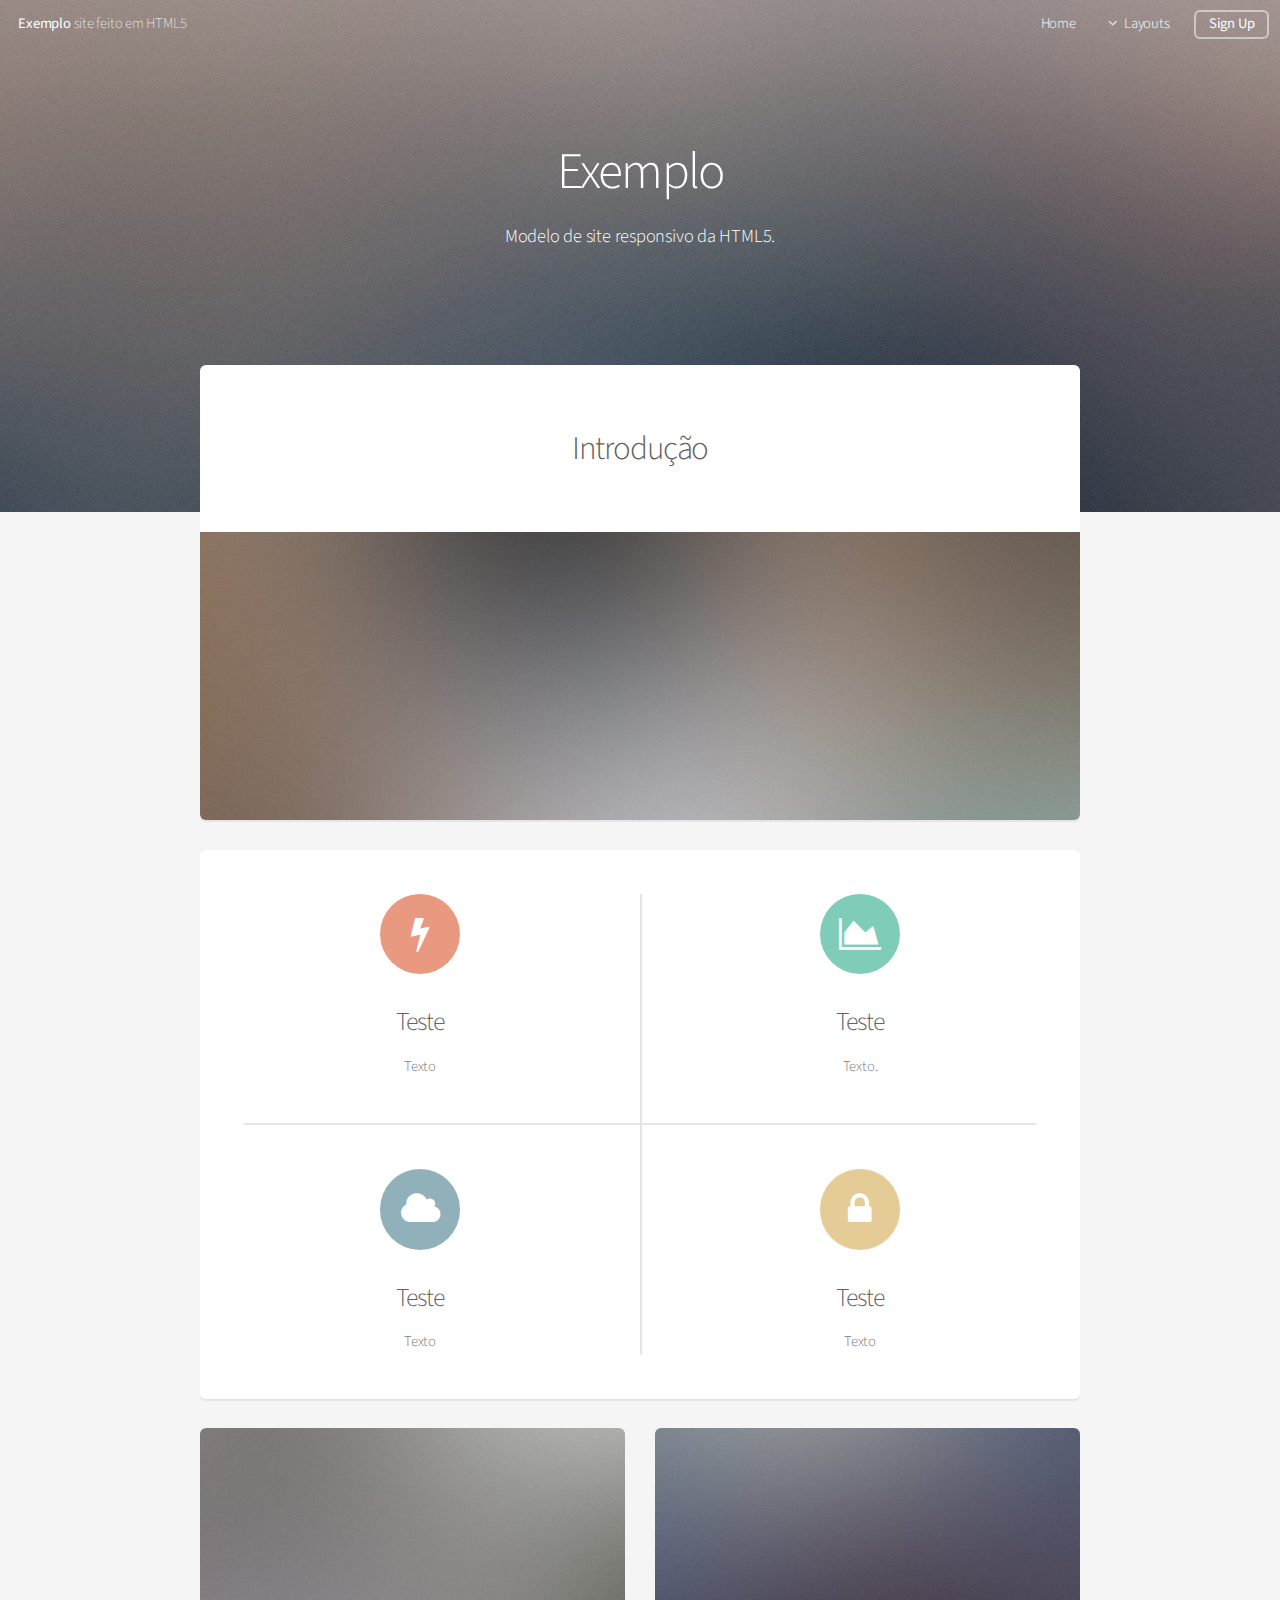
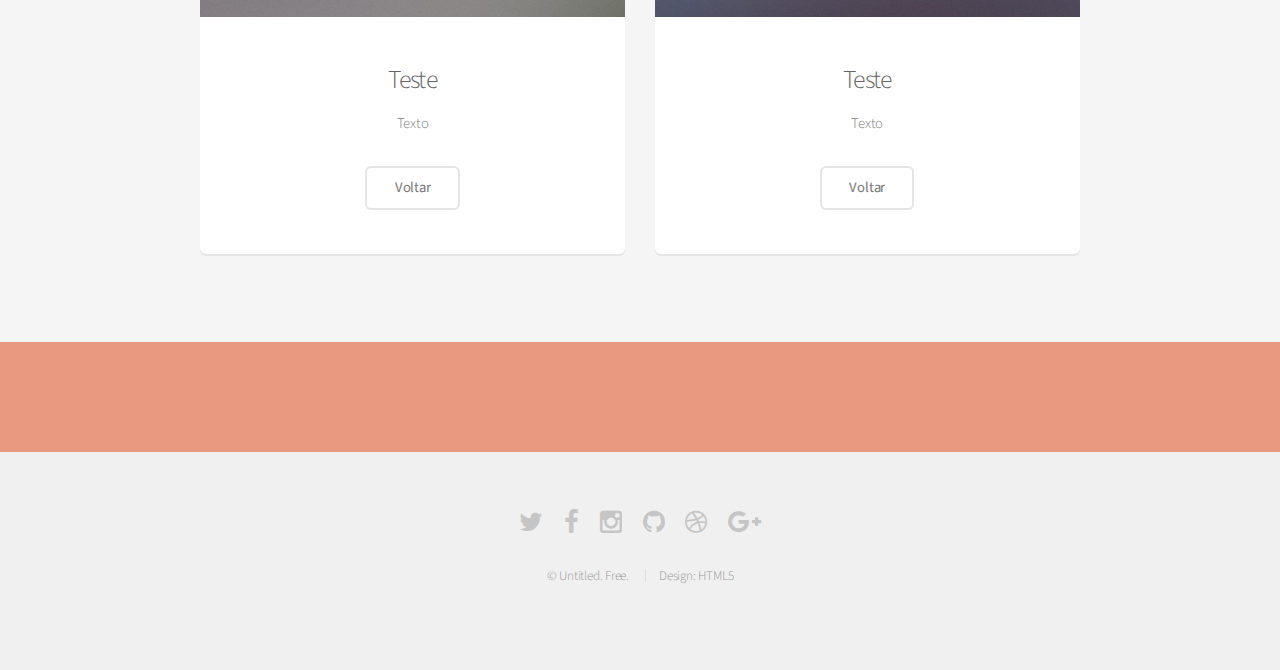
==== index.html @ eb7979d3 "Add files via upload" ====
<!DOCTYPE HTML>

<html>

<head>
    <title>Exemplo</title>
    <meta charset="utf-8" />
    <meta name="viewport" content="width=device-width, initial-scale=1" />
    <!--[if lte IE 8]><script src="assets/js/ie/html5shiv.js"></script><![endif]-->
    <link rel="stylesheet" href="assets/css/main.css" />
    <!--[if lte IE 8]><link rel="stylesheet" href="assets/css/ie8.css" /><![endif]-->
</head>

<body class="landing">
    <div id="page-wrapper">

        <!-- Header -->
        <header id="header" class="alt">
            <h1><a href="index.html">Exemplo</a> site feito em HTML5 </h1>
            <nav id="nav">
                <ul>
                    <li><a href="index.html">Home</a></li>
                    <li>
                        <a href="#" class="icon fa-angle-down">Layouts</a>
                        <ul>
                            <li><a href="nutricionista.html">Nutricionista</a></li>
                            <li><a href="generico.html">Generico</a></li>
                            <li><a href="contato.html">Contato</a></li>
                            <li><a href="elementos.html">Elementos</a></li>
                            <li>
                                <a href="#">Submenu</a>
                                <ul>
                                    <li><a href="#">Opção Um</a></li>
                                    <li><a href="#">Opção Dois</a></li>

                                </ul>
                            </li>
                        </ul>
                    </li>
                    <li><a href="#" class="button">Sign Up</a></li>
                </ul>
            </nav>
        </header>

        <!-- Banner -->
        <section id="banner">
            <h2>Exemplo</h2>
            <p> Modelo de site responsivo da HTML5.</p>
            </ul>
        </section>

        <!-- Main -->
        <section id="main" class="container">

            <section class="box special">
                <header class="major">
                    <h2>Introdução</h2>
                </header>
                <span class="image featured"><img src="images/pic01.jpg" alt="" /></span>
            </section>

            <section class="box special features">
                <div class="features-row">
                    <section>
                        <span class="icon major fa-bolt accent2"></span>
                        <h3>Teste</h3>
                        <p>Texto</p>
                    </section>
                    <section>
                        <span class="icon major fa-area-chart accent3"></span>
                        <h3>Teste</h3>
                        <p>Texto.</p>
                    </section>
                </div>
                <div class="features-row">
                    <section>
                        <span class="icon major fa-cloud accent4"></span>
                        <h3>Teste</h3>
                        <p>Texto</p>
                    </section>
                    <section>
                        <span class="icon major fa-lock accent5"></span>
                        <h3>Teste</h3>
                        <p>Texto</p>
                    </section>
                </div>
            </section>

            <div class="row">
                <div class="6u 12u(narrower)">

                    <section class="box special">
                        <span class="image featured"><img src="images/pic02.jpg" alt="" /></span>
                        <h3>Teste</h3>
                        <p>Texto</p>
                        <ul class="actions">
                            <li><a href="#" class="button alt">Voltar</a></li>
                        </ul>
                    </section>

                </div>
                <div class="6u 12u(narrower)">

                    <section class="box special">
                        <span class="image featured"><img src="images/pic03.jpg" alt="" /></span>
                        <h3>Teste</h3>
                        <p>Texto</p>
                        <ul class="actions">
                            <li><a href="#" class="button alt">Voltar</a></li>
                        </ul>
                    </section>

                </div>
            </div>

        </section>

        <!-- CTA -->
        <section id="cta">



            <form>
                <div class="row uniform 50%">
                    <div class="8u 12u(mobilep)">

                    </div>
                    <div class="4u 12u(mobilep)">

                    </div>
                </div>
            </form>

        </section>

        <!-- Footer -->
        <footer id="footer">
            <ul class="icons">
                <li><a href="#" class="icon fa-twitter"><span class="label">Twitter</span></a></li>
                <li><a href="#" class="icon fa-facebook"><span class="label">Facebook</span></a></li>
                <li><a href="#" class="icon fa-instagram"><span class="label">Instagram</span></a></li>
                <li><a href="#" class="icon fa-github"><span class="label">Github</span></a></li>
                <li><a href="#" class="icon fa-dribbble"><span class="label">Dribbble</span></a></li>
                <li><a href="#" class="icon fa-google-plus"><span class="label">Google+</span></a></li>
            </ul>
            <ul class="copyright">
                <li>&copy; Untitled. Free.</li>
                <li>Design: HTML5 </a>
                </li>
            </ul>
        </footer>

    </div>

    <!-- Scripts -->
    <script src="assets/js/jquery.min.js"></script>
    <script src="assets/js/jquery.dropotron.min.js"></script>
    <script src="assets/js/jquery.scrollgress.min.js"></script>
    <script src="assets/js/skel.min.js"></script>
    <script src="assets/js/util.js"></script>
    <!--[if lte IE 8]><script src="assets/js/ie/respond.min.js"></script><![endif]-->
    <script src="assets/js/main.js"></script>

</body>

</html>
---- assets/css/main.css ----
@import url("font-awesome.min.css");
@import url("http://fonts.googleapis.com/css?family=Source+Sans+Pro:300,400,300italic,400italic");



/* Reset */

	html, body, div, span, applet, object, iframe, h1, h2, h3, h4, h5, h6, p, blockquote, pre, a, abbr, acronym, address, big, cite, code, del, dfn, em, img, ins, kbd, q, s, samp, small, strike, strong, sub, sup, tt, var, b, u, i, center, dl, dt, dd, ol, ul, li, fieldset, form, label, legend, table, caption, tbody, tfoot, thead, tr, th, td, article, aside, canvas, details, embed, figure, figcaption, footer, header, hgroup, menu, nav, output, ruby, section, summary, time, mark, audio, video {
		margin: 0;
		padding: 0;
		border: 0;
		font-size: 100%;
		font: inherit;
		vertical-align: baseline;
	}

	article, aside, details, figcaption, figure, footer, header, hgroup, menu, nav, section {
		display: block;
	}

	body {
		line-height: 1;
	}

	ol, ul {
		list-style: none;
	}

	blockquote, q {
		quotes: none;
	}

	blockquote:before, blockquote:after, q:before, q:after {
		content: '';
		content: none;
	}

	table {
		border-collapse: collapse;
		border-spacing: 0;
	}

	body {
		-webkit-text-size-adjust: none;
	}

/* Box Model */

	*, *:before, *:after {
		-moz-box-sizing: border-box;
		-webkit-box-sizing: border-box;
		box-sizing: border-box;
	}

/* Containers */

	.container {
		margin-left: auto;
		margin-right: auto;
	}

	.container.\31 25\25 {
		width: 100%;
		max-width: 75em;
		min-width: 60em;
	}

	.container.\37 5\25 {
		width: 45em;
	}

	.container.\35 0\25 {
		width: 30em;
	}

	.container.\32 5\25 {
		width: 15em;
	}

	.container {
		width: 60em;
	}

	@media screen and (max-width: 1680px) {

		.container.\31 25\25 {
			width: 100%;
			max-width: 75em;
			min-width: 60em;
		}

		.container.\37 5\25 {
			width: 45em;
		}

		.container.\35 0\25 {
			width: 30em;
		}

		.container.\32 5\25 {
			width: 15em;
		}

		.container {
			width: 60em;
		}

	}

	@media screen and (max-width: 1280px) {

		.container.\31 25\25 {
			width: 100%;
			max-width: 75em;
			min-width: 60em;
		}

		.container.\37 5\25 {
			width: 45em;
		}

		.container.\35 0\25 {
			width: 30em;
		}

		.container.\32 5\25 {
			width: 15em;
		}

		.container {
			width: 60em;
		}

	}

	@media screen and (max-width: 980px) {

		.container.\31 25\25 {
			width: 100%;
			max-width: 112.5%;
			min-width: 90%;
		}

		.container.\37 5\25 {
			width: 67.5%;
		}

		.container.\35 0\25 {
			width: 45%;
		}

		.container.\32 5\25 {
			width: 22.5%;
		}

		.container {
			width: 90%;
		}

	}

	@media screen and (max-width: 840px) {

		.container.\31 25\25 {
			width: 100%;
			max-width: 112.5%;
			min-width: 90%;
		}

		.container.\37 5\25 {
			width: 67.5%;
		}

		.container.\35 0\25 {
			width: 45%;
		}

		.container.\32 5\25 {
			width: 22.5%;
		}

		.container {
			width: 90% !important;
		}

	}

	@media screen and (max-width: 736px) {

		.container.\31 25\25 {
			width: 100%;
			max-width: 125%;
			min-width: 100%;
		}

		.container.\37 5\25 {
			width: 75%;
		}

		.container.\35 0\25 {
			width: 50%;
		}

		.container.\32 5\25 {
			width: 25%;
		}

		.container {
			width: 100% !important;
		}

	}

	@media screen and (max-width: 480px) {

		.container.\31 25\25 {
			width: 100%;
			max-width: 125%;
			min-width: 100%;
		}

		.container.\37 5\25 {
			width: 75%;
		}

		.container.\35 0\25 {
			width: 50%;
		}

		.container.\32 5\25 {
			width: 25%;
		}

		.container {
			width: 100% !important;
		}

	}

/* Grid */

	.row {
		border-bottom: solid 1px transparent;
		-moz-box-sizing: border-box;
		-webkit-box-sizing: border-box;
		box-sizing: border-box;
	}

	.row > * {
		float: left;
		-moz-box-sizing: border-box;
		-webkit-box-sizing: border-box;
		box-sizing: border-box;
	}

	.row:after, .row:before {
		content: '';
		display: block;
		clear: both;
		height: 0;
	}

	.row.uniform > * > :first-child {
		margin-top: 0;
	}

	.row.uniform > * > :last-child {
		margin-bottom: 0;
	}

	.row.\30 \25 > * {
		padding: 0 0 0 0em;
	}

	.row.\30 \25 {
		margin: 0 0 -1px 0em;
	}

	.row.uniform.\30 \25 > * {
		padding: 0em 0 0 0em;
	}

	.row.uniform.\30 \25 {
		margin: 0em 0 -1px 0em;
	}

	.row > * {
		padding: 0 0 0 2em;
	}

	.row {
		margin: 0 0 -1px -2em;
	}

	.row.uniform > * {
		padding: 2em 0 0 2em;
	}

	.row.uniform {
		margin: -2em 0 -1px -2em;
	}

	.row.\32 00\25 > * {
		padding: 0 0 0 4em;
	}

	.row.\32 00\25 {
		margin: 0 0 -1px -4em;
	}

	.row.uniform.\32 00\25 > * {
		padding: 4em 0 0 4em;
	}

	.row.uniform.\32 00\25 {
		margin: -4em 0 -1px -4em;
	}

	.row.\31 50\25 > * {
		padding: 0 0 0 3em;
	}

	.row.\31 50\25 {
		margin: 0 0 -1px -3em;
	}

	.row.uniform.\31 50\25 > * {
		padding: 3em 0 0 3em;
	}

	.row.uniform.\31 50\25 {
		margin: -3em 0 -1px -3em;
	}

	.row.\35 0\25 > * {
		padding: 0 0 0 1em;
	}

	.row.\35 0\25 {
		margin: 0 0 -1px -1em;
	}

	.row.uniform.\35 0\25 > * {
		padding: 1em 0 0 1em;
	}

	.row.uniform.\35 0\25 {
		margin: -1em 0 -1px -1em;
	}

	.row.\32 5\25 > * {
		padding: 0 0 0 0.5em;
	}

	.row.\32 5\25 {
		margin: 0 0 -1px -0.5em;
	}

	.row.uniform.\32 5\25 > * {
		padding: 0.5em 0 0 0.5em;
	}

	.row.uniform.\32 5\25 {
		margin: -0.5em 0 -1px -0.5em;
	}

	.\31 2u, .\31 2u\24 {
		width: 100%;
		clear: none;
		margin-left: 0;
	}

	.\31 1u, .\31 1u\24 {
		width: 91.6666666667%;
		clear: none;
		margin-left: 0;
	}

	.\31 0u, .\31 0u\24 {
		width: 83.3333333333%;
		clear: none;
		margin-left: 0;
	}

	.\39 u, .\39 u\24 {
		width: 75%;
		clear: none;
		margin-left: 0;
	}

	.\38 u, .\38 u\24 {
		width: 66.6666666667%;
		clear: none;
		margin-left: 0;
	}

	.\37 u, .\37 u\24 {
		width: 58.3333333333%;
		clear: none;
		margin-left: 0;
	}

	.\36 u, .\36 u\24 {
		width: 50%;
		clear: none;
		margin-left: 0;
	}

	.\35 u, .\35 u\24 {
		width: 41.6666666667%;
		clear: none;
		margin-left: 0;
	}

	.\34 u, .\34 u\24 {
		width: 33.3333333333%;
		clear: none;
		margin-left: 0;
	}

	.\33 u, .\33 u\24 {
		width: 25%;
		clear: none;
		margin-left: 0;
	}

	.\32 u, .\32 u\24 {
		width: 16.6666666667%;
		clear: none;
		margin-left: 0;
	}

	.\31 u, .\31 u\24 {
		width: 8.3333333333%;
		clear: none;
		margin-left: 0;
	}

	.\31 2u\24 + *,
	.\31 1u\24 + *,
	.\31 0u\24 + *,
	.\39 u\24 + *,
	.\38 u\24 + *,
	.\37 u\24 + *,
	.\36 u\24 + *,
	.\35 u\24 + *,
	.\34 u\24 + *,
	.\33 u\24 + *,
	.\32 u\24 + *,
	.\31 u\24 + * {
		clear: left;
	}

	.\-11u {
		margin-left: 91.66667%;
	}

	.\-10u {
		margin-left: 83.33333%;
	}

	.\-9u {
		margin-left: 75%;
	}

	.\-8u {
		margin-left: 66.66667%;
	}

	.\-7u {
		margin-left: 58.33333%;
	}

	.\-6u {
		margin-left: 50%;
	}

	.\-5u {
		margin-left: 41.66667%;
	}

	.\-4u {
		margin-left: 33.33333%;
	}

	.\-3u {
		margin-left: 25%;
	}

	.\-2u {
		margin-left: 16.66667%;
	}

	.\-1u {
		margin-left: 8.33333%;
	}

	@media screen and (max-width: 1680px) {

		.row > * {
			padding: 0 0 0 2em;
		}

		.row {
			margin: 0 0 -1px -2em;
		}

		.row.uniform > * {
			padding: 2em 0 0 2em;
		}

		.row.uniform {
			margin: -2em 0 -1px -2em;
		}

		.row.\32 00\25 > * {
			padding: 0 0 0 4em;
		}

		.row.\32 00\25 {
			margin: 0 0 -1px -4em;
		}

		.row.uniform.\32 00\25 > * {
			padding: 4em 0 0 4em;
		}

		.row.uniform.\32 00\25 {
			margin: -4em 0 -1px -4em;
		}

		.row.\31 50\25 > * {
			padding: 0 0 0 3em;
		}

		.row.\31 50\25 {
			margin: 0 0 -1px -3em;
		}

		.row.uniform.\31 50\25 > * {
			padding: 3em 0 0 3em;
		}

		.row.uniform.\31 50\25 {
			margin: -3em 0 -1px -3em;
		}

		.row.\35 0\25 > * {
			padding: 0 0 0 1em;
		}

		.row.\35 0\25 {
			margin: 0 0 -1px -1em;
		}

		.row.uniform.\35 0\25 > * {
			padding: 1em 0 0 1em;
		}

		.row.uniform.\35 0\25 {
			margin: -1em 0 -1px -1em;
		}

		.row.\32 5\25 > * {
			padding: 0 0 0 0.5em;
		}

		.row.\32 5\25 {
			margin: 0 0 -1px -0.5em;
		}

		.row.uniform.\32 5\25 > * {
			padding: 0.5em 0 0 0.5em;
		}

		.row.uniform.\32 5\25 {
			margin: -0.5em 0 -1px -0.5em;
		}

		.\31 2u\28wide\29, .\31 2u\24\28wide\29 {
			width: 100%;
			clear: none;
			margin-left: 0;
		}

		.\31 1u\28wide\29, .\31 1u\24\28wide\29 {
			width: 91.6666666667%;
			clear: none;
			margin-left: 0;
		}

		.\31 0u\28wide\29, .\31 0u\24\28wide\29 {
			width: 83.3333333333%;
			clear: none;
			margin-left: 0;
		}

		.\39 u\28wide\29, .\39 u\24\28wide\29 {
			width: 75%;
			clear: none;
			margin-left: 0;
		}

		.\38 u\28wide\29, .\38 u\24\28wide\29 {
			width: 66.6666666667%;
			clear: none;
			margin-left: 0;
		}

		.\37 u\28wide\29, .\37 u\24\28wide\29 {
			width: 58.3333333333%;
			clear: none;
			margin-left: 0;
		}

		.\36 u\28wide\29, .\36 u\24\28wide\29 {
			width: 50%;
			clear: none;
			margin-left: 0;
		}

		.\35 u\28wide\29, .\35 u\24\28wide\29 {
			width: 41.6666666667%;
			clear: none;
			margin-left: 0;
		}

		.\34 u\28wide\29, .\34 u\24\28wide\29 {
			width: 33.3333333333%;
			clear: none;
			margin-left: 0;
		}

		.\33 u\28wide\29, .\33 u\24\28wide\29 {
			width: 25%;
			clear: none;
			margin-left: 0;
		}

		.\32 u\28wide\29, .\32 u\24\28wide\29 {
			width: 16.6666666667%;
			clear: none;
			margin-left: 0;
		}

		.\31 u\28wide\29, .\31 u\24\28wide\29 {
			width: 8.3333333333%;
			clear: none;
			margin-left: 0;
		}

		.\31 2u\24\28wide\29 + *,
		.\31 1u\24\28wide\29 + *,
		.\31 0u\24\28wide\29 + *,
		.\39 u\24\28wide\29 + *,
		.\38 u\24\28wide\29 + *,
		.\37 u\24\28wide\29 + *,
		.\36 u\24\28wide\29 + *,
		.\35 u\24\28wide\29 + *,
		.\34 u\24\28wide\29 + *,
		.\33 u\24\28wide\29 + *,
		.\32 u\24\28wide\29 + *,
		.\31 u\24\28wide\29 + * {
			clear: left;
		}

		.\-11u\28wide\29 {
			margin-left: 91.66667%;
		}

		.\-10u\28wide\29 {
			margin-left: 83.33333%;
		}

		.\-9u\28wide\29 {
			margin-left: 75%;
		}

		.\-8u\28wide\29 {
			margin-left: 66.66667%;
		}

		.\-7u\28wide\29 {
			margin-left: 58.33333%;
		}

		.\-6u\28wide\29 {
			margin-left: 50%;
		}

		.\-5u\28wide\29 {
			margin-left: 41.66667%;
		}

		.\-4u\28wide\29 {
			margin-left: 33.33333%;
		}

		.\-3u\28wide\29 {
			margin-left: 25%;
		}

		.\-2u\28wide\29 {
			margin-left: 16.66667%;
		}

		.\-1u\28wide\29 {
			margin-left: 8.33333%;
		}

	}

	@media screen and (max-width: 1280px) {

		.row > * {
			padding: 0 0 0 2em;
		}

		.row {
			margin: 0 0 -1px -2em;
		}

		.row.uniform > * {
			padding: 2em 0 0 2em;
		}

		.row.uniform {
			margin: -2em 0 -1px -2em;
		}

		.row.\32 00\25 > * {
			padding: 0 0 0 4em;
		}

		.row.\32 00\25 {
			margin: 0 0 -1px -4em;
		}

		.row.uniform.\32 00\25 > * {
			padding: 4em 0 0 4em;
		}

		.row.uniform.\32 00\25 {
			margin: -4em 0 -1px -4em;
		}

		.row.\31 50\25 > * {
			padding: 0 0 0 3em;
		}

		.row.\31 50\25 {
			margin: 0 0 -1px -3em;
		}

		.row.uniform.\31 50\25 > * {
			padding: 3em 0 0 3em;
		}

		.row.uniform.\31 50\25 {
			margin: -3em 0 -1px -3em;
		}

		.row.\35 0\25 > * {
			padding: 0 0 0 1em;
		}

		.row.\35 0\25 {
			margin: 0 0 -1px -1em;
		}

		.row.uniform.\35 0\25 > * {
			padding: 1em 0 0 1em;
		}

		.row.uniform.\35 0\25 {
			margin: -1em 0 -1px -1em;
		}

		.row.\32 5\25 > * {
			padding: 0 0 0 0.5em;
		}

		.row.\32 5\25 {
			margin: 0 0 -1px -0.5em;
		}

		.row.uniform.\32 5\25 > * {
			padding: 0.5em 0 0 0.5em;
		}

		.row.uniform.\32 5\25 {
			margin: -0.5em 0 -1px -0.5em;
		}

		.\31 2u\28normal\29, .\31 2u\24\28normal\29 {
			width: 100%;
			clear: none;
			margin-left: 0;
		}

		.\31 1u\28normal\29, .\31 1u\24\28normal\29 {
			width: 91.6666666667%;
			clear: none;
			margin-left: 0;
		}

		.\31 0u\28normal\29, .\31 0u\24\28normal\29 {
			width: 83.3333333333%;
			clear: none;
			margin-left: 0;
		}

		.\39 u\28normal\29, .\39 u\24\28normal\29 {
			width: 75%;
			clear: none;
			margin-left: 0;
		}

		.\38 u\28normal\29, .\38 u\24\28normal\29 {
			width: 66.6666666667%;
			clear: none;
			margin-left: 0;
		}

		.\37 u\28normal\29, .\37 u\24\28normal\29 {
			width: 58.3333333333%;
			clear: none;
			margin-left: 0;
		}

		.\36 u\28normal\29, .\36 u\24\28normal\29 {
			width: 50%;
			clear: none;
			margin-left: 0;
		}

		.\35 u\28normal\29, .\35 u\24\28normal\29 {
			width: 41.6666666667%;
			clear: none;
			margin-left: 0;
		}

		.\34 u\28normal\29, .\34 u\24\28normal\29 {
			width: 33.3333333333%;
			clear: none;
			margin-left: 0;
		}

		.\33 u\28normal\29, .\33 u\24\28normal\29 {
			width: 25%;
			clear: none;
			margin-left: 0;
		}

		.\32 u\28normal\29, .\32 u\24\28normal\29 {
			width: 16.6666666667%;
			clear: none;
			margin-left: 0;
		}

		.\31 u\28normal\29, .\31 u\24\28normal\29 {
			width: 8.3333333333%;
			clear: none;
			margin-left: 0;
		}

		.\31 2u\24\28normal\29 + *,
		.\31 1u\24\28normal\29 + *,
		.\31 0u\24\28normal\29 + *,
		.\39 u\24\28normal\29 + *,
		.\38 u\24\28normal\29 + *,
		.\37 u\24\28normal\29 + *,
		.\36 u\24\28normal\29 + *,
		.\35 u\24\28normal\29 + *,
		.\34 u\24\28normal\29 + *,
		.\33 u\24\28normal\29 + *,
		.\32 u\24\28normal\29 + *,
		.\31 u\24\28normal\29 + * {
			clear: left;
		}

		.\-11u\28normal\29 {
			margin-left: 91.66667%;
		}

		.\-10u\28normal\29 {
			margin-left: 83.33333%;
		}

		.\-9u\28normal\29 {
			margin-left: 75%;
		}

		.\-8u\28normal\29 {
			margin-left: 66.66667%;
		}

		.\-7u\28normal\29 {
			margin-left: 58.33333%;
		}

		.\-6u\28normal\29 {
			margin-left: 50%;
		}

		.\-5u\28normal\29 {
			margin-left: 41.66667%;
		}

		.\-4u\28normal\29 {
			margin-left: 33.33333%;
		}

		.\-3u\28normal\29 {
			margin-left: 25%;
		}

		.\-2u\28normal\29 {
			margin-left: 16.66667%;
		}

		.\-1u\28normal\29 {
			margin-left: 8.33333%;
		}

	}

	@media screen and (max-width: 980px) {

		.row > * {
			padding: 0 0 0 2em;
		}

		.row {
			margin: 0 0 -1px -2em;
		}

		.row.uniform > * {
			padding: 2em 0 0 2em;
		}

		.row.uniform {
			margin: -2em 0 -1px -2em;
		}

		.row.\32 00\25 > * {
			padding: 0 0 0 4em;
		}

		.row.\32 00\25 {
			margin: 0 0 -1px -4em;
		}

		.row.uniform.\32 00\25 > * {
			padding: 4em 0 0 4em;
		}

		.row.uniform.\32 00\25 {
			margin: -4em 0 -1px -4em;
		}

		.row.\31 50\25 > * {
			padding: 0 0 0 3em;
		}

		.row.\31 50\25 {
			margin: 0 0 -1px -3em;
		}

		.row.uniform.\31 50\25 > * {
			padding: 3em 0 0 3em;
		}

		.row.uniform.\31 50\25 {
			margin: -3em 0 -1px -3em;
		}

		.row.\35 0\25 > * {
			padding: 0 0 0 1em;
		}

		.row.\35 0\25 {
			margin: 0 0 -1px -1em;
		}

		.row.uniform.\35 0\25 > * {
			padding: 1em 0 0 1em;
		}

		.row.uniform.\35 0\25 {
			margin: -1em 0 -1px -1em;
		}

		.row.\32 5\25 > * {
			padding: 0 0 0 0.5em;
		}

		.row.\32 5\25 {
			margin: 0 0 -1px -0.5em;
		}

		.row.uniform.\32 5\25 > * {
			padding: 0.5em 0 0 0.5em;
		}

		.row.uniform.\32 5\25 {
			margin: -0.5em 0 -1px -0.5em;
		}

		.\31 2u\28narrow\29, .\31 2u\24\28narrow\29 {
			width: 100%;
			clear: none;
			margin-left: 0;
		}

		.\31 1u\28narrow\29, .\31 1u\24\28narrow\29 {
			width: 91.6666666667%;
			clear: none;
			margin-left: 0;
		}

		.\31 0u\28narrow\29, .\31 0u\24\28narrow\29 {
			width: 83.3333333333%;
			clear: none;
			margin-left: 0;
		}

		.\39 u\28narrow\29, .\39 u\24\28narrow\29 {
			width: 75%;
			clear: none;
			margin-left: 0;
		}

		.\38 u\28narrow\29, .\38 u\24\28narrow\29 {
			width: 66.6666666667%;
			clear: none;
			margin-left: 0;
		}

		.\37 u\28narrow\29, .\37 u\24\28narrow\29 {
			width: 58.3333333333%;
			clear: none;
			margin-left: 0;
		}

		.\36 u\28narrow\29, .\36 u\24\28narrow\29 {
			width: 50%;
			clear: none;
			margin-left: 0;
		}

		.\35 u\28narrow\29, .\35 u\24\28narrow\29 {
			width: 41.6666666667%;
			clear: none;
			margin-left: 0;
		}

		.\34 u\28narrow\29, .\34 u\24\28narrow\29 {
			width: 33.3333333333%;
			clear: none;
			margin-left: 0;
		}

		.\33 u\28narrow\29, .\33 u\24\28narrow\29 {
			width: 25%;
			clear: none;
			margin-left: 0;
		}

		.\32 u\28narrow\29, .\32 u\24\28narrow\29 {
			width: 16.6666666667%;
			clear: none;
			margin-left: 0;
		}

		.\31 u\28narrow\29, .\31 u\24\28narrow\29 {
			width: 8.3333333333%;
			clear: none;
			margin-left: 0;
		}

		.\31 2u\24\28narrow\29 + *,
		.\31 1u\24\28narrow\29 + *,
		.\31 0u\24\28narrow\29 + *,
		.\39 u\24\28narrow\29 + *,
		.\38 u\24\28narrow\29 + *,
		.\37 u\24\28narrow\29 + *,
		.\36 u\24\28narrow\29 + *,
		.\35 u\24\28narrow\29 + *,
		.\34 u\24\28narrow\29 + *,
		.\33 u\24\28narrow\29 + *,
		.\32 u\24\28narrow\29 + *,
		.\31 u\24\28narrow\29 + * {
			clear: left;
		}

		.\-11u\28narrow\29 {
			margin-left: 91.66667%;
		}

		.\-10u\28narrow\29 {
			margin-left: 83.33333%;
		}

		.\-9u\28narrow\29 {
			margin-left: 75%;
		}

		.\-8u\28narrow\29 {
			margin-left: 66.66667%;
		}

		.\-7u\28narrow\29 {
			margin-left: 58.33333%;
		}

		.\-6u\28narrow\29 {
			margin-left: 50%;
		}

		.\-5u\28narrow\29 {
			margin-left: 41.66667%;
		}

		.\-4u\28narrow\29 {
			margin-left: 33.33333%;
		}

		.\-3u\28narrow\29 {
			margin-left: 25%;
		}

		.\-2u\28narrow\29 {
			margin-left: 16.66667%;
		}

		.\-1u\28narrow\29 {
			margin-left: 8.33333%;
		}

	}

	@media screen and (max-width: 840px) {

		.row > * {
			padding: 0 0 0 2em;
		}

		.row {
			margin: 0 0 -1px -2em;
		}

		.row.uniform > * {
			padding: 2em 0 0 2em;
		}

		.row.uniform {
			margin: -2em 0 -1px -2em;
		}

		.row.\32 00\25 > * {
			padding: 0 0 0 4em;
		}

		.row.\32 00\25 {
			margin: 0 0 -1px -4em;
		}

		.row.uniform.\32 00\25 > * {
			padding: 4em 0 0 4em;
		}

		.row.uniform.\32 00\25 {
			margin: -4em 0 -1px -4em;
		}

		.row.\31 50\25 > * {
			padding: 0 0 0 3em;
		}

		.row.\31 50\25 {
			margin: 0 0 -1px -3em;
		}

		.row.uniform.\31 50\25 > * {
			padding: 3em 0 0 3em;
		}

		.row.uniform.\31 50\25 {
			margin: -3em 0 -1px -3em;
		}

		.row.\35 0\25 > * {
			padding: 0 0 0 1em;
		}

		.row.\35 0\25 {
			margin: 0 0 -1px -1em;
		}

		.row.uniform.\35 0\25 > * {
			padding: 1em 0 0 1em;
		}

		.row.uniform.\35 0\25 {
			margin: -1em 0 -1px -1em;
		}

		.row.\32 5\25 > * {
			padding: 0 0 0 0.5em;
		}

		.row.\32 5\25 {
			margin: 0 0 -1px -0.5em;
		}

		.row.uniform.\32 5\25 > * {
			padding: 0.5em 0 0 0.5em;
		}

		.row.uniform.\32 5\25 {
			margin: -0.5em 0 -1px -0.5em;
		}

		.\31 2u\28narrower\29, .\31 2u\24\28narrower\29 {
			width: 100%;
			clear: none;
			margin-left: 0;
		}

		.\31 1u\28narrower\29, .\31 1u\24\28narrower\29 {
			width: 91.6666666667%;
			clear: none;
			margin-left: 0;
		}

		.\31 0u\28narrower\29, .\31 0u\24\28narrower\29 {
			width: 83.3333333333%;
			clear: none;
			margin-left: 0;
		}

		.\39 u\28narrower\29, .\39 u\24\28narrower\29 {
			width: 75%;
			clear: none;
			margin-left: 0;
		}

		.\38 u\28narrower\29, .\38 u\24\28narrower\29 {
			width: 66.6666666667%;
			clear: none;
			margin-left: 0;
		}

		.\37 u\28narrower\29, .\37 u\24\28narrower\29 {
			width: 58.3333333333%;
			clear: none;
			margin-left: 0;
		}

		.\36 u\28narrower\29, .\36 u\24\28narrower\29 {
			width: 50%;
			clear: none;
			margin-left: 0;
		}

		.\35 u\28narrower\29, .\35 u\24\28narrower\29 {
			width: 41.6666666667%;
			clear: none;
			margin-left: 0;
		}

		.\34 u\28narrower\29, .\34 u\24\28narrower\29 {
			width: 33.3333333333%;
			clear: none;
			margin-left: 0;
		}

		.\33 u\28narrower\29, .\33 u\24\28narrower\29 {
			width: 25%;
			clear: none;
			margin-left: 0;
		}

		.\32 u\28narrower\29, .\32 u\24\28narrower\29 {
			width: 16.6666666667%;
			clear: none;
			margin-left: 0;
		}

		.\31 u\28narrower\29, .\31 u\24\28narrower\29 {
			width: 8.3333333333%;
			clear: none;
			margin-left: 0;
		}

		.\31 2u\24\28narrower\29 + *,
		.\31 1u\24\28narrower\29 + *,
		.\31 0u\24\28narrower\29 + *,
		.\39 u\24\28narrower\29 + *,
		.\38 u\24\28narrower\29 + *,
		.\37 u\24\28narrower\29 + *,
		.\36 u\24\28narrower\29 + *,
		.\35 u\24\28narrower\29 + *,
		.\34 u\24\28narrower\29 + *,
		.\33 u\24\28narrower\29 + *,
		.\32 u\24\28narrower\29 + *,
		.\31 u\24\28narrower\29 + * {
			clear: left;
		}

		.\-11u\28narrower\29 {
			margin-left: 91.66667%;
		}

		.\-10u\28narrower\29 {
			margin-left: 83.33333%;
		}

		.\-9u\28narrower\29 {
			margin-left: 75%;
		}

		.\-8u\28narrower\29 {
			margin-left: 66.66667%;
		}

		.\-7u\28narrower\29 {
			margin-left: 58.33333%;
		}

		.\-6u\28narrower\29 {
			margin-left: 50%;
		}

		.\-5u\28narrower\29 {
			margin-left: 41.66667%;
		}

		.\-4u\28narrower\29 {
			margin-left: 33.33333%;
		}

		.\-3u\28narrower\29 {
			margin-left: 25%;
		}

		.\-2u\28narrower\29 {
			margin-left: 16.66667%;
		}

		.\-1u\28narrower\29 {
			margin-left: 8.33333%;
		}

	}

	@media screen and (max-width: 736px) {

		.row > * {
			padding: 0 0 0 2em;
		}

		.row {
			margin: 0 0 -1px -2em;
		}

		.row.uniform > * {
			padding: 2em 0 0 2em;
		}

		.row.uniform {
			margin: -2em 0 -1px -2em;
		}

		.row.\32 00\25 > * {
			padding: 0 0 0 4em;
		}

		.row.\32 00\25 {
			margin: 0 0 -1px -4em;
		}

		.row.uniform.\32 00\25 > * {
			padding: 4em 0 0 4em;
		}

		.row.uniform.\32 00\25 {
			margin: -4em 0 -1px -4em;
		}

		.row.\31 50\25 > * {
			padding: 0 0 0 3em;
		}

		.row.\31 50\25 {
			margin: 0 0 -1px -3em;
		}

		.row.uniform.\31 50\25 > * {
			padding: 3em 0 0 3em;
		}

		.row.uniform.\31 50\25 {
			margin: -3em 0 -1px -3em;
		}

		.row.\35 0\25 > * {
			padding: 0 0 0 1em;
		}

		.row.\35 0\25 {
			margin: 0 0 -1px -1em;
		}

		.row.uniform.\35 0\25 > * {
			padding: 1em 0 0 1em;
		}

		.row.uniform.\35 0\25 {
			margin: -1em 0 -1px -1em;
		}

		.row.\32 5\25 > * {
			padding: 0 0 0 0.5em;
		}

		.row.\32 5\25 {
			margin: 0 0 -1px -0.5em;
		}

		.row.uniform.\32 5\25 > * {
			padding: 0.5em 0 0 0.5em;
		}

		.row.uniform.\32 5\25 {
			margin: -0.5em 0 -1px -0.5em;
		}

		.\31 2u\28mobile\29, .\31 2u\24\28mobile\29 {
			width: 100%;
			clear: none;
			margin-left: 0;
		}

		.\31 1u\28mobile\29, .\31 1u\24\28mobile\29 {
			width: 91.6666666667%;
			clear: none;
			margin-left: 0;
		}

		.\31 0u\28mobile\29, .\31 0u\24\28mobile\29 {
			width: 83.3333333333%;
			clear: none;
			margin-left: 0;
		}

		.\39 u\28mobile\29, .\39 u\24\28mobile\29 {
			width: 75%;
			clear: none;
			margin-left: 0;
		}

		.\38 u\28mobile\29, .\38 u\24\28mobile\29 {
			width: 66.6666666667%;
			clear: none;
			margin-left: 0;
		}

		.\37 u\28mobile\29, .\37 u\24\28mobile\29 {
			width: 58.3333333333%;
			clear: none;
			margin-left: 0;
		}

		.\36 u\28mobile\29, .\36 u\24\28mobile\29 {
			width: 50%;
			clear: none;
			margin-left: 0;
		}

		.\35 u\28mobile\29, .\35 u\24\28mobile\29 {
			width: 41.6666666667%;
			clear: none;
			margin-left: 0;
		}

		.\34 u\28mobile\29, .\34 u\24\28mobile\29 {
			width: 33.3333333333%;
			clear: none;
			margin-left: 0;
		}

		.\33 u\28mobile\29, .\33 u\24\28mobile\29 {
			width: 25%;
			clear: none;
			margin-left: 0;
		}

		.\32 u\28mobile\29, .\32 u\24\28mobile\29 {
			width: 16.6666666667%;
			clear: none;
			margin-left: 0;
		}

		.\31 u\28mobile\29, .\31 u\24\28mobile\29 {
			width: 8.3333333333%;
			clear: none;
			margin-left: 0;
		}

		.\31 2u\24\28mobile\29 + *,
		.\31 1u\24\28mobile\29 + *,
		.\31 0u\24\28mobile\29 + *,
		.\39 u\24\28mobile\29 + *,
		.\38 u\24\28mobile\29 + *,
		.\37 u\24\28mobile\29 + *,
		.\36 u\24\28mobile\29 + *,
		.\35 u\24\28mobile\29 + *,
		.\34 u\24\28mobile\29 + *,
		.\33 u\24\28mobile\29 + *,
		.\32 u\24\28mobile\29 + *,
		.\31 u\24\28mobile\29 + * {
			clear: left;
		}

		.\-11u\28mobile\29 {
			margin-left: 91.66667%;
		}

		.\-10u\28mobile\29 {
			margin-left: 83.33333%;
		}

		.\-9u\28mobile\29 {
			margin-left: 75%;
		}

		.\-8u\28mobile\29 {
			margin-left: 66.66667%;
		}

		.\-7u\28mobile\29 {
			margin-left: 58.33333%;
		}

		.\-6u\28mobile\29 {
			margin-left: 50%;
		}

		.\-5u\28mobile\29 {
			margin-left: 41.66667%;
		}

		.\-4u\28mobile\29 {
			margin-left: 33.33333%;
		}

		.\-3u\28mobile\29 {
			margin-left: 25%;
		}

		.\-2u\28mobile\29 {
			margin-left: 16.66667%;
		}

		.\-1u\28mobile\29 {
			margin-left: 8.33333%;
		}

	}

	@media screen and (max-width: 480px) {

		.row > * {
			padding: 0 0 0 2em;
		}

		.row {
			margin: 0 0 -1px -2em;
		}

		.row.uniform > * {
			padding: 2em 0 0 2em;
		}

		.row.uniform {
			margin: -2em 0 -1px -2em;
		}

		.row.\32 00\25 > * {
			padding: 0 0 0 4em;
		}

		.row.\32 00\25 {
			margin: 0 0 -1px -4em;
		}

		.row.uniform.\32 00\25 > * {
			padding: 4em 0 0 4em;
		}

		.row.uniform.\32 00\25 {
			margin: -4em 0 -1px -4em;
		}

		.row.\31 50\25 > * {
			padding: 0 0 0 3em;
		}

		.row.\31 50\25 {
			margin: 0 0 -1px -3em;
		}

		.row.uniform.\31 50\25 > * {
			padding: 3em 0 0 3em;
		}

		.row.uniform.\31 50\25 {
			margin: -3em 0 -1px -3em;
		}

		.row.\35 0\25 > * {
			padding: 0 0 0 1em;
		}

		.row.\35 0\25 {
			margin: 0 0 -1px -1em;
		}

		.row.uniform.\35 0\25 > * {
			padding: 1em 0 0 1em;
		}

		.row.uniform.\35 0\25 {
			margin: -1em 0 -1px -1em;
		}

		.row.\32 5\25 > * {
			padding: 0 0 0 0.5em;
		}

		.row.\32 5\25 {
			margin: 0 0 -1px -0.5em;
		}

		.row.uniform.\32 5\25 > * {
			padding: 0.5em 0 0 0.5em;
		}

		.row.uniform.\32 5\25 {
			margin: -0.5em 0 -1px -0.5em;
		}

		.\31 2u\28mobilep\29, .\31 2u\24\28mobilep\29 {
			width: 100%;
			clear: none;
			margin-left: 0;
		}

		.\31 1u\28mobilep\29, .\31 1u\24\28mobilep\29 {
			width: 91.6666666667%;
			clear: none;
			margin-left: 0;
		}

		.\31 0u\28mobilep\29, .\31 0u\24\28mobilep\29 {
			width: 83.3333333333%;
			clear: none;
			margin-left: 0;
		}

		.\39 u\28mobilep\29, .\39 u\24\28mobilep\29 {
			width: 75%;
			clear: none;
			margin-left: 0;
		}

		.\38 u\28mobilep\29, .\38 u\24\28mobilep\29 {
			width: 66.6666666667%;
			clear: none;
			margin-left: 0;
		}

		.\37 u\28mobilep\29, .\37 u\24\28mobilep\29 {
			width: 58.3333333333%;
			clear: none;
			margin-left: 0;
		}

		.\36 u\28mobilep\29, .\36 u\24\28mobilep\29 {
			width: 50%;
			clear: none;
			margin-left: 0;
		}

		.\35 u\28mobilep\29, .\35 u\24\28mobilep\29 {
			width: 41.6666666667%;
			clear: none;
			margin-left: 0;
		}

		.\34 u\28mobilep\29, .\34 u\24\28mobilep\29 {
			width: 33.3333333333%;
			clear: none;
			margin-left: 0;
		}

		.\33 u\28mobilep\29, .\33 u\24\28mobilep\29 {
			width: 25%;
			clear: none;
			margin-left: 0;
		}

		.\32 u\28mobilep\29, .\32 u\24\28mobilep\29 {
			width: 16.6666666667%;
			clear: none;
			margin-left: 0;
		}

		.\31 u\28mobilep\29, .\31 u\24\28mobilep\29 {
			width: 8.3333333333%;
			clear: none;
			margin-left: 0;
		}

		.\31 2u\24\28mobilep\29 + *,
		.\31 1u\24\28mobilep\29 + *,
		.\31 0u\24\28mobilep\29 + *,
		.\39 u\24\28mobilep\29 + *,
		.\38 u\24\28mobilep\29 + *,
		.\37 u\24\28mobilep\29 + *,
		.\36 u\24\28mobilep\29 + *,
		.\35 u\24\28mobilep\29 + *,
		.\34 u\24\28mobilep\29 + *,
		.\33 u\24\28mobilep\29 + *,
		.\32 u\24\28mobilep\29 + *,
		.\31 u\24\28mobilep\29 + * {
			clear: left;
		}

		.\-11u\28mobilep\29 {
			margin-left: 91.66667%;
		}

		.\-10u\28mobilep\29 {
			margin-left: 83.33333%;
		}

		.\-9u\28mobilep\29 {
			margin-left: 75%;
		}

		.\-8u\28mobilep\29 {
			margin-left: 66.66667%;
		}

		.\-7u\28mobilep\29 {
			margin-left: 58.33333%;
		}

		.\-6u\28mobilep\29 {
			margin-left: 50%;
		}

		.\-5u\28mobilep\29 {
			margin-left: 41.66667%;
		}

		.\-4u\28mobilep\29 {
			margin-left: 33.33333%;
		}

		.\-3u\28mobilep\29 {
			margin-left: 25%;
		}

		.\-2u\28mobilep\29 {
			margin-left: 16.66667%;
		}

		.\-1u\28mobilep\29 {
			margin-left: 8.33333%;
		}

	}

/* Basic */

	body {
		background: #f5f5f5;
	}

	body, input, select, textarea {
		color: #777;
		font-family: "Source Sans Pro", sans-serif;
		font-size: 16pt;
		font-weight: 300;
		line-height: 1.65em;
		letter-spacing: -0.015em;
	}

	a {
		-moz-transition: color 0.2s ease-in-out, border-bottom-color 0.2s ease-in-out;
		-webkit-transition: color 0.2s ease-in-out, border-bottom-color 0.2s ease-in-out;
		-ms-transition: color 0.2s ease-in-out, border-bottom-color 0.2s ease-in-out;
		transition: color 0.2s ease-in-out, border-bottom-color 0.2s ease-in-out;
		border-bottom: dotted 1px;
		color: #e89980;
		text-decoration: none;
	}

		a:hover {
			border-bottom-color: transparent;
		}

	strong, b {
		color: #646464;
		font-weight: 400;
	}

	em, i {
		font-style: italic;
	}

	p {
		margin: 0 0 2em 0;
	}

	h1, h2, h3, h4, h5, h6 {
		color: #646464;
		font-weight: 300;
		line-height: 1em;
		margin: 0 0 0.5em 0;
	}

		h1 a, h2 a, h3 a, h4 a, h5 a, h6 a {
			color: inherit;
			text-decoration: none;
		}

	h2 {
		font-size: 2.25em;
		line-height: 1.5em;
		letter-spacing: -0.035em;
	}

	h3 {
		font-size: 1.75em;
		line-height: 1.5em;
		letter-spacing: -0.025em;
	}

	h4 {
		font-size: 1.1em;
		line-height: 1.5em;
		letter-spacing: 0;
	}

	h5 {
		font-size: 0.9em;
		line-height: 1.5em;
		letter-spacing: 0;
	}

	h6 {
		font-size: 0.7em;
		line-height: 1.5em;
		letter-spacing: 0;
	}

	sub {
		font-size: 0.8em;
		position: relative;
		top: 0.5em;
	}

	sup {
		font-size: 0.8em;
		position: relative;
		top: -0.5em;
	}

	hr {
		border: 0;
		border-bottom: solid 2px #e5e5e5;
		margin: 2em 0;
	}

		hr.major {
			margin: 3em 0;
		}

	blockquote {
		border-left: solid 4px #e5e5e5;
		font-style: italic;
		margin: 0 0 2em 0;
		padding: 0.5em 0 0.5em 2em;
	}

	pre {
		-webkit-overflow-scrolling: touch;
		background: #f8f8f8;
		border-radius: 6px;
		border: solid 1px #e5e5e5;
		font-family: monospace;
		font-size: 0.9em;
		line-height: 1.75em;
		margin: 0 0 2em 0;
		overflow-x: auto;
		padding: 1em 1.5em;
	}

	code {
		background: #f8f8f8;
		border-radius: 6px;
		border: solid 1px #e5e5e5;
		font-family: monospace;
		font-size: 0.9em;
		margin: 0 0.25em;
		padding: 0.25em 0.65em;
	}

	.align-left {
		text-align: left;
	}

	.align-center {
		text-align: center;
	}

	.align-right {
		text-align: right;
	}

/* Section/Article */

	section.special, article.special {
		text-align: center;
	}

	header p {
		color: #999;
		position: relative;
		margin: 0 0 1.5em 0;
		font-style: italic;
	}

	header h2 + p {
		font-size: 1.25em;
		margin-top: -1em;
		line-height: 1.5em;
	}

	header h3 + p {
		font-size: 1.1em;
		margin-top: -0.85em;
		line-height: 1.5em;
	}

	header h4 + p,
	header h5 + p,
	header h6 + p {
		font-size: 0.8em;
		margin-top: -0.5em;
		line-height: 1.5em;
	}

	header.major {
		padding: 1em 0;
		text-align: center;
	}

		header.major h2 {
			margin: 0;
		}

		header.major p {
			display: inline-block;
			border-top: solid 2px #e5e5e5;
			color: #777;
			margin: 1.5em 0 0 0;
			padding: 1.5em 0 0 0;
			font-style: normal;
		}

/* Form */

	form {
		margin: 0 0 2em 0;
	}

	label {
		color: #646464;
		display: block;
		font-size: 0.9em;
		font-weight: 300;
		margin: 0 0 1em 0;
	}

	input[type="text"],
	input[type="password"],
	input[type="email"],
	select,
	textarea {
		-moz-appearance: none;
		-webkit-appearance: none;
		-ms-appearance: none;
		appearance: none;
		background: #f8f8f8;
		border-radius: 6px;
		border: solid 1px #e5e5e5;
		color: inherit;
		display: block;
		outline: 0;
		padding: 0 1em;
		text-decoration: none;
		width: 100%;
	}

		input[type="text"]:invalid,
		input[type="password"]:invalid,
		input[type="email"]:invalid,
		select:invalid,
		textarea:invalid {
			box-shadow: none;
		}

		input[type="text"]:focus,
		input[type="password"]:focus,
		input[type="email"]:focus,
		select:focus,
		textarea:focus {
			border-color: #e89980;
			box-shadow: 0 0 0 2px #e89980;
		}

	.select-wrapper {
		text-decoration: none;
		display: block;
		position: relative;
	}

		.select-wrapper:before {
			-moz-osx-font-smoothing: grayscale;
			-webkit-font-smoothing: antialiased;
			font-family: FontAwesome;
			font-style: normal;
			font-weight: normal;
			text-transform: none !important;
		}

		.select-wrapper:before {
			color: #e5e5e5;
			content: '\f078';
			display: block;
			height: 3em;
			line-height: 3em;
			pointer-events: none;
			position: absolute;
			right: 0;
			text-align: center;
			top: 0;
			width: 3em;
		}

		.select-wrapper select::-ms-expand {
			display: none;
		}

	input[type="text"],
	input[type="password"],
	input[type="email"],
	select {
		height: 3em;
	}

	textarea {
		padding: 0.75em 1em;
	}

	input[type="checkbox"],
	input[type="radio"] {
		-moz-appearance: none;
		-webkit-appearance: none;
		-ms-appearance: none;
		appearance: none;
		display: block;
		float: left;
		margin-right: -2em;
		opacity: 0;
		width: 1em;
		z-index: -1;
	}

		input[type="checkbox"] + label,
		input[type="radio"] + label {
			text-decoration: none;
			color: #777;
			cursor: pointer;
			display: inline-block;
			font-size: 1em;
			font-weight: 300;
			padding-left: 2.55em;
			padding-right: 0.75em;
			position: relative;
		}

			input[type="checkbox"] + label:before,
			input[type="radio"] + label:before {
				-moz-osx-font-smoothing: grayscale;
				-webkit-font-smoothing: antialiased;
				font-family: FontAwesome;
				font-style: normal;
				font-weight: normal;
				text-transform: none !important;
			}

			input[type="checkbox"] + label:before,
			input[type="radio"] + label:before {
				background: #f8f8f8;
				border-radius: 6px;
				border: solid 1px #e5e5e5;
				content: '';
				display: inline-block;
				height: 1.8em;
				left: 0;
				line-height: 1.725em;
				position: absolute;
				text-align: center;
				top: 0;
				width: 1.8em;
			}

		input[type="checkbox"]:checked + label:before,
		input[type="radio"]:checked + label:before {
			background: #666;
			border-color: #666;
			color: #ffffff;
			content: '\f00c';
		}

		input[type="checkbox"]:focus + label:before,
		input[type="radio"]:focus + label:before {
			border-color: #e89980;
			box-shadow: 0 0 0 1px #e89980;
		}

	input[type="checkbox"] + label:before {
		border-radius: 6px;
	}

	input[type="radio"] + label:before {
		border-radius: 100%;
	}

	::-webkit-input-placeholder {
		color: #999 !important;
		opacity: 1.0;
	}

	:-moz-placeholder {
		color: #999 !important;
		opacity: 1.0;
	}

	::-moz-placeholder {
		color: #999 !important;
		opacity: 1.0;
	}

	:-ms-input-placeholder {
		color: #999 !important;
		opacity: 1.0;
	}

	.formerize-placeholder {
		color: #999 !important;
		opacity: 1.0;
	}

/* Box */

	.box {
		background: #fff;
		border-radius: 6px;
		box-shadow: 0 2px 0 0 #e5e5e5;
		margin: 0 0 2em 0;
		padding: 3em;
	}

		.box > :last-child {
			margin-bottom: 0;
		}

		.box.alt {
			background: none !important;
			border-radius: 0 !important;
			box-shadow: none !important;
			margin: 0 0 2em 0;
			padding: 0 !important;
		}

		.box.features .features-row {
			border-top: solid 2px #e5e5e5;
			position: relative;
		}

			.box.features .features-row:after {
				clear: both;
				content: '';
				display: block;
			}

			.box.features .features-row section {
				float: left;
				padding: 3em;
				width: 50%;
			}

				.box.features .features-row section :last-child {
					margin-bottom: 0;
				}

				.box.features .features-row section:nth-child(2n) {
					padding-right: 0;
				}

					.box.features .features-row section:nth-child(2n):before {
						background: #e5e5e5;
						content: '';
						display: block;
						height: 100%;
						margin-left: -3em;
						position: absolute;
						top: 0;
						width: 2px;
					}

				.box.features .features-row section:nth-child(2n-1) {
					padding-left: 0;
				}

			.box.features .features-row:first-child {
				border-top: 0;
			}

				.box.features .features-row:first-child section {
					padding-top: 0;
				}

			.box.features .features-row:last-child {
				padding-bottom: 0;
			}

				.box.features .features-row:last-child section {
					padding-bottom: 0;
				}

		.box.special {
			text-align: center;
		}

		.box .image.featured {
			border-radius: 0;
			display: block;
			margin: 3em 0 3em -3em;
			position: relative;
			width: calc(100% + 6em);
		}

			.box .image.featured img {
				border-radius: 0;
				display: block;
				width: 100%;
			}

			.box .image.featured:first-child {
				border-radius: 6px 6px 0 0;
				margin-bottom: 3em;
				margin-top: -3em;
			}

				.box .image.featured:first-child img {
					border-radius: 6px 6px 0 0;
				}

			.box .image.featured:last-child {
				border-radius: 0 0 6px 6px;
				margin-bottom: -3em;
				margin-top: 3em;
			}

				.box .image.featured:last-child img {
					border-radius: 0 0 6px 6px;
				}

/* Icon */

	.icon {
		text-decoration: none;
		border-bottom: none;
		position: relative;
	}

		.icon:before {
			-moz-osx-font-smoothing: grayscale;
			-webkit-font-smoothing: antialiased;
			font-family: FontAwesome;
			font-style: normal;
			font-weight: normal;
			text-transform: none !important;
		}

		.icon > .label {
			display: none;
		}

		.icon.major {
			background: #666;
			border-radius: 100%;
			color: #ffffff;
			cursor: default;
			display: inline-block;
			height: 5.5em;
			line-height: 5.5em;
			margin: 0 0 2em 0;
			width: 5.5em;
		}

			.icon.major:before {
				font-size: 2.5em;
			}

			.icon.major.accent1 {
				background: #666;
				color: #ffffff;
			}

			.icon.major.accent2 {
				background: #e89980;
				color: #ffffff;
			}

			.icon.major.accent3 {
				background: #7fcdb8;
				color: #ffffff;
			}

			.icon.major.accent4 {
				background: #90b0ba;
				color: #ffffff;
			}

			.icon.major.accent5 {
				background: #e5cb95;
				color: #ffffff;
			}

/* Image */

	.image {
		border-radius: 6px;
		border: 0;
		display: inline-block;
		position: relative;
	}

		.image img {
			border-radius: 6px;
			display: block;
		}

		.image.left {
			float: left;
			padding: 0 1.5em 1em 0;
			top: 0.25em;
		}

		.image.right {
			float: right;
			padding: 0 0 1em 1.5em;
			top: 0.25em;
		}

		.image.fit {
			display: block;
			margin: 0 0 2em 0;
			width: 100%;
		}

			.image.fit img {
				display: block;
				width: 100%;
			}

/* List */

	ol {
		list-style: decimal;
		margin: 0 0 2em 0;
		padding-left: 1.25em;
	}

		ol li {
			padding-left: 0.25em;
		}

	ul {
		list-style: disc;
		margin: 0 0 2em 0;
		padding-left: 1em;
	}

		ul li {
			padding-left: 0.5em;
		}

		ul.alt {
			list-style: none;
			padding-left: 0;
		}

			ul.alt li {
				border-top: solid 1px #e5e5e5;
				padding: 0.5em 0;
			}

				ul.alt li:first-child {
					border-top: 0;
					padding-top: 0;
				}

		ul.icons {
			cursor: default;
			list-style: none;
			padding-left: 0;
		}

			ul.icons li {
				display: inline-block;
				padding: 0 1.25em 0 0;
			}

				ul.icons li:last-child {
					padding-right: 0;
				}

				ul.icons li .icon {
					color: inherit;
				}

					ul.icons li .icon:before {
						font-size: 1.75em;
					}

		ul.actions {
			cursor: default;
			list-style: none;
			padding-left: 0;
		}

			ul.actions li {
				display: inline-block;
				padding: 0 1em 0 0;
				vertical-align: middle;
			}

				ul.actions li:last-child {
					padding-right: 0;
				}

			ul.actions.small li {
				padding: 0 0.5em 0 0;
			}

			ul.actions.vertical li {
				display: block;
				padding: 1em 0 0 0;
			}

				ul.actions.vertical li:first-child {
					padding-top: 0;
				}

				ul.actions.vertical li > * {
					margin-bottom: 0;
				}

			ul.actions.vertical.small li {
				padding: 0.5em 0 0 0;
			}

				ul.actions.vertical.small li:first-child {
					padding-top: 0;
				}

			ul.actions.fit {
				display: table;
				margin-left: -1em;
				padding: 0;
				table-layout: fixed;
				width: calc(100% + 1em);
			}

				ul.actions.fit li {
					display: table-cell;
					padding: 0 0 0 1em;
				}

					ul.actions.fit li > * {
						margin-bottom: 0;
					}

				ul.actions.fit.small {
					margin-left: -0.5em;
					width: calc(100% + 0.5em);
				}

					ul.actions.fit.small li {
						padding: 0 0 0 0.5em;
					}

	dl {
		margin: 0 0 2em 0;
	}

/* Table */

	.table-wrapper {
		-webkit-overflow-scrolling: touch;
		overflow-x: auto;
	}

	table {
		margin: 0 0 2em 0;
		width: 100%;
	}

		table tbody tr {
			border: solid 1px #e5e5e5;
			border-left: 0;
			border-right: 0;
		}

			table tbody tr:nth-child(2n + 1) {
				background-color: #f8f8f8;
			}

		table td {
			padding: 0.75em 0.75em;
		}

		table th {
			color: #646464;
			font-size: 0.9em;
			font-weight: 300;
			padding: 0 0.75em 0.75em 0.75em;
			text-align: left;
		}

		table thead {
			border-bottom: solid 2px #e5e5e5;
		}

		table tfoot {
			border-top: solid 2px #e5e5e5;
		}

		table.alt {
			border-collapse: separate;
		}

			table.alt tbody tr td {
				border: solid 1px #e5e5e5;
				border-left-width: 0;
				border-top-width: 0;
			}

				table.alt tbody tr td:first-child {
					border-left-width: 1px;
				}

			table.alt tbody tr:first-child td {
				border-top-width: 1px;
			}

			table.alt thead {
				border-bottom: 0;
			}

			table.alt tfoot {
				border-top: 0;
			}

/* Button */

	input[type="submit"],
	input[type="reset"],
	input[type="button"],
	.button {
		-moz-appearance: none;
		-webkit-appearance: none;
		-ms-appearance: none;
		appearance: none;
		-moz-transition: background-color 0.2s ease-in-out, color 0.2s ease-in-out;
		-webkit-transition: background-color 0.2s ease-in-out, color 0.2s ease-in-out;
		-ms-transition: background-color 0.2s ease-in-out, color 0.2s ease-in-out;
		transition: background-color 0.2s ease-in-out, color 0.2s ease-in-out;
		background-color: #666;
		border-radius: 6px;
		border: 0;
		color: #ffffff;
		cursor: pointer;
		display: inline-block;
		font-weight: 400;
		height: 3em;
		line-height: 3em;
		padding: 0 2em;
		text-align: center;
		text-decoration: none;
		white-space: nowrap;
	}

		input[type="submit"]:hover,
		input[type="reset"]:hover,
		input[type="button"]:hover,
		.button:hover {
			background-color: #737373;
		}

		input[type="submit"]:active,
		input[type="reset"]:active,
		input[type="button"]:active,
		.button:active {
			background-color: #595959;
		}

		input[type="submit"].icon,
		input[type="reset"].icon,
		input[type="button"].icon,
		.button.icon {
			padding-left: 1.35em;
		}

			input[type="submit"].icon:before,
			input[type="reset"].icon:before,
			input[type="button"].icon:before,
			.button.icon:before {
				margin-right: 0.5em;
			}

		input[type="submit"].fit,
		input[type="reset"].fit,
		input[type="button"].fit,
		.button.fit {
			display: block;
			margin: 0 0 1em 0;
			width: 100%;
		}

		input[type="submit"].small,
		input[type="reset"].small,
		input[type="button"].small,
		.button.small {
			font-size: 0.8em;
			height: 2.7em;
			line-height: 2.7em;
		}

		input[type="submit"].big,
		input[type="reset"].big,
		input[type="button"].big,
		.button.big {
			font-size: 1.25em;
			height: 2.7em;
			line-height: 2.7em;
		}

		input[type="submit"].alt,
		input[type="reset"].alt,
		input[type="button"].alt,
		.button.alt {
			background-color: transparent;
			box-shadow: inset 0 0 0 2px #e5e5e5;
			color: #777;
		}

			input[type="submit"].alt:hover,
			input[type="reset"].alt:hover,
			input[type="button"].alt:hover,
			.button.alt:hover {
				background-color: #f8f8f8;
			}

			input[type="submit"].alt:active,
			input[type="reset"].alt:active,
			input[type="button"].alt:active,
			.button.alt:active {
				background-color: #f0f0f0;
			}

			input[type="submit"].alt.icon:before,
			input[type="reset"].alt.icon:before,
			input[type="button"].alt.icon:before,
			.button.alt.icon:before {
				color: #999;
			}

		input[type="submit"].special,
		input[type="reset"].special,
		input[type="button"].special,
		.button.special {
			background-color: #e89980;
			color: #ffffff !important;
		}

			input[type="submit"].special:hover,
			input[type="reset"].special:hover,
			input[type="button"].special:hover,
			.button.special:hover {
				background-color: #ecaa96;
			}

			input[type="submit"].special:active,
			input[type="reset"].special:active,
			input[type="button"].special:active,
			.button.special:active {
				background-color: #e4886a;
			}

		input[type="submit"].disabled, input[type="submit"]:disabled,
		input[type="reset"].disabled,
		input[type="reset"]:disabled,
		input[type="button"].disabled,
		input[type="button"]:disabled,
		.button.disabled,
		.button:disabled {
			background-color: #777 !important;
			box-shadow: inset 0 -0.15em 0 0 rgba(0, 0, 0, 0.15);
			color: #f5f5f5 !important;
			cursor: default;
			opacity: 0.25;
		}

/* Header */

	#page-wrapper {
		padding-top: 3em;
	}

	body.landing #page-wrapper {
		padding-top: 0;
	}

	@-moz-keyframes reveal-header {
		0% {
			top: -5em;
		}

		100% {
			top: 0;
		}
	}

	@-webkit-keyframes reveal-header {
		0% {
			top: -5em;
		}

		100% {
			top: 0;
		}
	}

	@-ms-keyframes reveal-header {
		0% {
			top: -5em;
		}

		100% {
			top: 0;
		}
	}

	@keyframes reveal-header {
		0% {
			top: -5em;
		}

		100% {
			top: 0;
		}
	}

	#header {
		background: #444;
		color: #bbb;
		cursor: default;
		height: 3.25em;
		left: 0;
		line-height: 3.25em;
		position: fixed;
		top: 0;
		width: 100%;
		z-index: 10000;
	}

		#header h1 {
			color: inherit;
			height: inherit;
			left: 1.25em;
			line-height: inherit;
			margin: 0;
			padding: 0;
			position: absolute;
			top: 0;
		}

			#header h1 a {
				color: #fff;
				font-weight: 400;
				border: 0;
			}

		#header nav {
			height: inherit;
			line-height: inherit;
			position: absolute;
			right: 0.75em;
			top: 0;
			vertical-align: middle;
		}

			#header nav > ul {
				list-style: none;
				margin: 0;
				padding-left: 0;
			}

				#header nav > ul > li {
					display: inline-block;
					padding-left: 0;
				}

					#header nav > ul > li > ul {
						display: none;
					}

					#header nav > ul > li a {
						display: inline-block;
						height: 2em;
						line-height: 1.95em;
						padding: 0 1em;
						border-radius: 6px;
					}

					#header nav > ul > li a:not(.button) {
						color: #fff;
						display: inline-block;
						text-decoration: none;
						border: 0;
					}

						#header nav > ul > li a:not(.button).icon:before {
							color: #999;
							margin-right: 0.5em;
						}

					#header nav > ul > li:first-child {
						margin-left: 0;
					}

					#header nav > ul > li.active a:not(.button) {
						background-color: rgba(153, 153, 153, 0.25);
					}

					#header nav > ul > li .button {
						margin: 0 0 0 0.5em;
						position: relative;
					}

		#header input[type="submit"],
		#header input[type="reset"],
		#header input[type="button"],
		#header .button {
			background-color: transparent;
			box-shadow: inset 0 0 0 2px #999;
			color: #fff;
		}

			#header input[type="submit"]:hover,
			#header input[type="reset"]:hover,
			#header input[type="button"]:hover,
			#header .button:hover {
				background-color: rgba(153, 153, 153, 0.25);
			}

			#header input[type="submit"]:active,
			#header input[type="reset"]:active,
			#header input[type="button"]:active,
			#header .button:active {
				background-color: rgba(153, 153, 153, 0.5);
			}

		#header .container {
			position: relative;
		}

			#header .container h1 {
				left: 0;
			}

			#header .container nav {
				right: 0;
			}

		#header.reveal {
			-moz-animation: reveal-header 0.5s;
			-webkit-animation: reveal-header 0.5s;
			-ms-animation: reveal-header 0.5s;
			animation: reveal-header 0.5s;
		}

		#header.alt {
			-moz-animation: none;
			-webkit-animation: none;
			-ms-animation: none;
			animation: none;
			background: none;
			color: rgba(255, 255, 255, 0.75);
			position: absolute;
		}

			#header.alt nav > ul > li a:not(.button).icon:before {
				color: rgba(255, 255, 255, 0.75);
			}

			#header.alt nav > ul > li.active a:not(.button) {
				background-color: rgba(255, 255, 255, 0.2);
			}

			#header.alt input[type="submit"],
			#header.alt input[type="reset"],
			#header.alt input[type="button"],
			#header.alt .button {
				box-shadow: inset 0 0 0 2px rgba(255, 255, 255, 0.5);
			}

				#header.alt input[type="submit"]:hover,
				#header.alt input[type="reset"]:hover,
				#header.alt input[type="button"]:hover,
				#header.alt .button:hover {
					background-color: rgba(255, 255, 255, 0.1);
				}

				#header.alt input[type="submit"]:active,
				#header.alt input[type="reset"]:active,
				#header.alt input[type="button"]:active,
				#header.alt .button:active {
					background-color: rgba(255, 255, 255, 0.2);
				}

	.dropotron {
		background: #fff;
		border-radius: 6px;
		box-shadow: 0 2px 0 0 rgba(0, 0, 0, 0.065), inset 0 -1px 0 0 #fff, inset 0 0 0 1px rgba(229, 229, 229, 0.5);
		list-style: none;
		margin: calc(-0.5em + 1px) 0 0 1px;
		padding: 0.5em 0;
		width: 11em;
	}

		.dropotron li {
			padding: 0;
		}

			.dropotron li a, .dropotron li span {
				-moz-transition: none;
				-webkit-transition: none;
				-ms-transition: none;
				transition: none;
				border: 0;
				border-top: solid 1px #f2f2f2;
				color: inherit;
				display: block;
				padding: 0.15em 1em;
			}

			.dropotron li:first-child > a, .dropotron li:first-child > span {
				border-top: 0;
			}

			.dropotron li.active > a, .dropotron li.active > span, .dropotron li:hover > a, .dropotron li:hover > span {
				background: #e89980;
				color: #ffffff;
			}

		.dropotron.level-0 {
			font-size: 0.9em;
			margin: 1em 0 0 0;
		}

			.dropotron.level-0:before {
				-moz-transform: rotate(45deg);
				-webkit-transform: rotate(45deg);
				-ms-transform: rotate(45deg);
				transform: rotate(45deg);
				background: #fff;
				border: solid 1px rgba(229, 229, 229, 0.5);
				border-bottom: 0;
				border-right: 0;
				box-shadow: -0.25em -0.125em 0.125em 0 rgba(0, 0, 0, 0.015);
				content: '';
				display: block;
				height: 0.75em;
				position: absolute;
				right: 1.25em;
				top: -0.375em;
				width: 0.75em;
				z-index: 0;
			}

/* Banner */

	#banner {
		background-attachment: scroll,							fixed;
		background-color: #666;
		background-image: url("images/overlay.png"), url("../../images/banner.jpg");
		background-position: top left,						center center;
		background-repeat: repeat,							no-repeat;
		background-size: auto,							cover;
		color: #fff;
		padding: 12em 0 20em 0;
		text-align: center;
	}

		#banner :last-child {
			margin-bottom: 0;
		}

		#banner h2, #banner h3, #banner h4, #banner h5, #banner h6 {
			color: #fff;
		}

		#banner h2 {
			font-size: 3.5em;
			line-height: 1em;
			margin: 0 0 0.5em 0;
			padding: 0;
		}

		#banner p {
			font-size: 1.25em;
			margin-bottom: 1.75em;
		}

		#banner input[type="submit"],
		#banner input[type="reset"],
		#banner input[type="button"],
		#banner .button {
			background-color: transparent;
			box-shadow: inset 0 0 0 2px rgba(255, 255, 255, 0.5);
			color: #fff;
			min-width: 12em;
		}

			#banner input[type="submit"]:hover,
			#banner input[type="reset"]:hover,
			#banner input[type="button"]:hover,
			#banner .button:hover {
				background-color: rgba(255, 255, 255, 0.1);
			}

			#banner input[type="submit"]:active,
			#banner input[type="reset"]:active,
			#banner input[type="button"]:active,
			#banner .button:active {
				background-color: rgba(255, 255, 255, 0.2);
			}

			#banner input[type="submit"].special,
			#banner input[type="reset"].special,
			#banner input[type="button"].special,
			#banner .button.special {
				background: #fff;
				color: #666 !important;
			}

/* Main */

	#main {
		padding: 4em 0;
	}

		#main > header {
			text-align: center;
			margin: 0 0 3em 0;
		}

			#main > header h2 {
				font-size: 2.75em;
				margin: 0;
			}

			#main > header p {
				border-top: solid 2px #e5e5e5;
				color: #777;
				display: inline-block;
				font-style: normal;
				margin: 1em 0 0 0;
				padding: 1em 0 1.25em 0;
			}

	body.landing #main {
		margin-top: -14em;
	}

/* Footer */

	#footer {
		background: #f0f0f0;
		padding: 4em 0 6em 0;
		text-align: center;
	}

		#footer .icons a {
			-moz-transition: opacity 0.2s ease-in-out;
			-webkit-transition: opacity 0.2s ease-in-out;
			-ms-transition: opacity 0.2s ease-in-out;
			transition: opacity 0.2s ease-in-out;
			opacity: 0.35;
		}

			#footer .icons a:hover {
				opacity: 0.75;
			}

		#footer .copyright {
			color: #999;
			font-size: 0.9em;
			line-height: 1em;
			margin: 2em 0 0 0;
			padding: 0;
			text-align: center;
		}

			#footer .copyright a {
				color: inherit;
			}

			#footer .copyright li {
				border-left: solid 1px #dddddd;
				display: inline-block;
				list-style: none;
				margin-left: 1em;
				padding-left: 1em;
			}

				#footer .copyright li:first-child {
					border-left: 0;
					margin-left: 0;
					padding-left: 0;
				}

/* CTA */

	#cta {
		background: #e89980;
		color: #f9e5df;
		padding: 3.5em 0 4em 0;
		text-align: center;
	}

		#cta h2, #cta h3, #cta h4, #cta h5, #cta h6 {
			color: inherit;
		}

		#cta form {
			margin: 0 auto;
			max-width: 100%;
			width: 25em;
		}

		#cta input[type="submit"],
		#cta input[type="reset"],
		#cta input[type="button"],
		#cta .button {
			box-shadow: none;
			background: #fff;
			color: #e89980;
		}

		#cta input[type="text"],
		#cta input[type="password"],
		#cta input[type="email"],
		#cta select,
		#cta textarea {
			color: #ffffff;
			background: rgba(255, 255, 255, 0.15);
			border: 0;
		}

			#cta input[type="text"]:focus,
			#cta input[type="password"]:focus,
			#cta input[type="email"]:focus,
			#cta select:focus,
			#cta textarea:focus {
				box-shadow: inset 0 0 0 2px #fff;
			}

		#cta ::-webkit-input-placeholder {
			color: rgba(255, 255, 255, 0.75) !important;
		}

		#cta :-moz-placeholder {
			color: rgba(255, 255, 255, 0.75) !important;
		}

		#cta ::-moz-placeholder {
			color: rgba(255, 255, 255, 0.75) !important;
		}

		#cta :-ms-input-placeholder {
			color: rgba(255, 255, 255, 0.75) !important;
		}

		#cta .formerize-placeholder {
			color: rgba(255, 255, 255, 0.75) !important;
		}

/* Wide */

	@media screen and (max-width: 1680px) {

		/* Basic */

			body, input, select, textarea {
				font-size: 13pt;
			}

		/* Banner */

			#banner {
				padding: 10em 0 18em 0;
			}

	}

/* Normal */

	@media screen and (max-width: 1280px) {

		/* Basic */

			body, input, select, textarea {
				font-size: 11pt;
			}

		/* Header */

			.dropotron.level-0 {
				font-size: 1em;
			}

		/* Banner */

			#banner {
				background-attachment: scroll;
			}

				#banner h2 {
					font-size: 3.5em;
				}

	}

/* Narrow */

	@media screen and (max-width: 980px) {

		/* Basic */

			body, input, select, textarea {
				font-size: 11pt;
			}

	}

/* Narrower */

	#navPanel, #navButton {
		display: none;
	}

	@media screen and (max-width: 840px) {

		/* Basic */

			html, body {
				overflow-x: hidden;
			}

			body, input, select, textarea {
				font-size: 11pt;
			}

			h2 br, h3 br, h4 br, h5 br, h6 br {
				display: none;
			}

		/* Section/Article */

			header br {
				display: none;
			}

			header.major {
				padding: 0 4em;
			}

		/* Box */

			.box {
				padding: 3em 2em;
			}

				.box.features > section {
					padding: 3em 2em;
				}

				.box .image.featured {
					margin-left: -2em;
					width: calc(100% + 4em);
				}

					.box .image.featured:first-child {
						margin-bottom: 3em;
						margin-top: -3em;
					}

					.box .image.featured:last-child {
						margin-bottom: -3em;
						margin-top: 3em;
					}

		/* Header */

			#page-wrapper {
				padding-top: 0;
			}

			#header {
				display: none;
			}

		/* Banner */

		/* Off-Canvas Navigation */

			#page-wrapper {
				-moz-backface-visibility: hidden;
				-webkit-backface-visibility: hidden;
				-ms-backface-visibility: hidden;
				backface-visibility: hidden;
				-moz-transition: -moz-transform 0.5s ease;
				-webkit-transition: -webkit-transform 0.5s ease;
				-ms-transition: -ms-transform 0.5s ease;
				transition: transform 0.5s ease;
				padding-bottom: 1px;
			}

			#navButton {
				-moz-backface-visibility: hidden;
				-webkit-backface-visibility: hidden;
				-ms-backface-visibility: hidden;
				backface-visibility: hidden;
				-moz-transition: -moz-transform 0.5s ease;
				-webkit-transition: -webkit-transform 0.5s ease;
				-ms-transition: -ms-transform 0.5s ease;
				transition: transform 0.5s ease;
				display: block;
				height: 44px;
				left: 0;
				position: fixed;
				top: 0;
				width: 100%;
				z-index: 10001;
			}

				#navButton .toggle {
					text-decoration: none;
					height: 100%;
					left: 0;
					position: absolute;
					top: 0;
					width: 100%;
					border: 0;
					outline: 0;
				}

					#navButton .toggle:before {
						-moz-osx-font-smoothing: grayscale;
						-webkit-font-smoothing: antialiased;
						font-family: FontAwesome;
						font-style: normal;
						font-weight: normal;
						text-transform: none !important;
					}

					#navButton .toggle:before {
						background: rgba(192, 192, 192, 0.75);
						border-radius: 6px;
						color: #fff;
						content: '\f0c9';
						display: block;
						font-size: 16px;
						height: 2.25em;
						left: 0.5em;
						line-height: 2.25em;
						position: absolute;
						text-align: center;
						top: 0.5em;
						width: 3.5em;
					}

			#navPanel {
				-moz-backface-visibility: hidden;
				-webkit-backface-visibility: hidden;
				-ms-backface-visibility: hidden;
				backface-visibility: hidden;
				-moz-transform: translateX(-275px);
				-webkit-transform: translateX(-275px);
				-ms-transform: translateX(-275px);
				transform: translateX(-275px);
				-moz-transition: -moz-transform 0.5s ease;
				-webkit-transition: -webkit-transform 0.5s ease;
				-ms-transition: -ms-transform 0.5s ease;
				transition: transform 0.5s ease;
				display: block;
				height: 100%;
				left: 0;
				overflow-y: auto;
				position: fixed;
				top: 0;
				width: 275px;
				z-index: 10002;
				background: #2b2b2b;
				color: #bbb;
			}

				#navPanel .link {
					border-bottom: 0;
					border-top: solid 1px rgba(255, 255, 255, 0.05);
					color: #bbb;
					display: block;
					height: 44px;
					line-height: 44px;
					padding: 0 1em 0 1em;
					text-decoration: none;
				}

					#navPanel .link:first-child {
						border-top: 0;
					}

					#navPanel .link.depth-0 {
						color: #fff;
					}

					#navPanel .link .indent-1 {
						display: inline-block;
						width: 1em;
					}

					#navPanel .link .indent-2 {
						display: inline-block;
						width: 2em;
					}

					#navPanel .link .indent-3 {
						display: inline-block;
						width: 3em;
					}

					#navPanel .link .indent-4 {
						display: inline-block;
						width: 4em;
					}

					#navPanel .link .indent-5 {
						display: inline-block;
						width: 5em;
					}

			body.navPanel-visible #page-wrapper {
				-moz-transform: translateX(275px);
				-webkit-transform: translateX(275px);
				-ms-transform: translateX(275px);
				transform: translateX(275px);
			}

			body.navPanel-visible #navButton {
				-moz-transform: translateX(275px);
				-webkit-transform: translateX(275px);
				-ms-transform: translateX(275px);
				transform: translateX(275px);
			}

			body.navPanel-visible #navPanel {
				-moz-transform: translateX(0);
				-webkit-transform: translateX(0);
				-ms-transform: translateX(0);
				transform: translateX(0);
			}

	}

/* Mobile */

	@media screen and (max-width: 736px) {

		/* Basic */

			body, input, select, textarea {
				font-size: 11pt;
			}

			h2 {
				font-size: 1.75em;
				line-height: 1.35em;
				letter-spacing: -0.025em;
			}

			h3 {
				font-size: 1.5em;
			}

			h4 {
				font-size: 1em;
			}

		/* Section/Article */

			header.major {
				padding: 1em;
			}

				header.major h2, header.major p {
					padding-left: 0.5em;
					padding-right: 0.5em;
				}

		/* Box */

			.box {
				margin: 1em;
				overflow-x: hidden;
				padding: 2em 2em !important;
			}

				.box.features .features-row {
					border-top: 0;
					padding: 0;
				}

					.box.features .features-row section {
						border: 0;
						border-top: solid 1px #e5e5e5 !important;
						float: none;
						margin: 2em 0 0 0 !important;
						padding: 2em 0 0 0 !important;
						width: 100%;
					}

					.box.features .features-row:first-child section:first-child {
						border-top: 0 !important;
						margin-top: 0 !important;
						padding-top: 0 !important;
					}

				.box .image.featured {
					margin-left: -2em;
					width: calc(100% + 4em);
				}

					.box .image.featured:first-child {
						margin-bottom: 2em;
						margin-top: -2em;
					}

					.box .image.featured:last-child {
						margin-bottom: -2em;
						margin-top: 2em;
					}

		/* Banner */

			#banner {
				padding: 4em 0;
			}

				#banner h2 {
					font-size: 2.25em;
				}

				#banner p {
					font-size: 1.25em;
				}

		/* Main */

			#main {
				padding: 4em 0 0 0;
			}

				#main > header {
					margin: 0 2em 1.5em 2em;
				}

					#main > header h2 {
						font-size: 2em;
					}

					#main > header p {
						font-size: 1em;
						padding-bottom: 1em;
					}

			body.landing #main {
				padding: 0;
				margin-top: 0;
			}

		/* Footer */

			#footer {
				padding: 4em 0;
			}

				#footer .copyright li {
					border-left: 0;
					display: block;
					line-height: 2em;
					margin-left: 0;
					padding-left: 0;
				}

	}

/* Mobile (Portrait) */

	@media screen and (max-width: 480px) {

		/* Basic */

			html, body {
				min-width: 320px;
			}

			body, input, select, textarea {
				font-size: 11pt;
			}

		/* Section/Article */

			header.major {
				padding: 0;
			}

		/* List */

			ul.actions {
				margin: 0 0 2em 0;
			}

				ul.actions li {
					display: block;
					padding: 1em 0 0 0;
					text-align: center;
					width: 100%;
				}

					ul.actions li:first-child {
						padding-top: 0;
					}

					ul.actions li > * {
						width: 100%;
						margin: 0 !important;
					}

						ul.actions li > *.icon:before {
							margin-left: -2em;
						}

				ul.actions.small li {
					padding: 0.5em 0 0 0;
				}

					ul.actions.small li:first-child {
						padding-top: 0;
					}

		/* Box */

			.box {
				border-radius: 0;
				box-shadow: none;
				margin: 1em 0 0 0;
				padding: 3em 1em !important;
			}

				.box.features .features-row section {
					margin: 3em 0 0 0 !important;
					padding: 3em 0 0 0 !important;
				}

				.box .image.featured {
					border-radius: 0;
					margin-left: -1em;
					width: calc(100% + 2em);
				}

					.box .image.featured img {
						border-radius: 0 !important;
					}

					.box .image.featured:first-child {
						margin-bottom: 3em;
						margin-top: -3em;
					}

					.box .image.featured:last-child {
						margin-bottom: -3em;
						margin-top: 3em;
					}

		/* Banner */

			#banner {
				padding: 5em 1em 4em 1em;
			}

		/* Main */

			#main > .box:first-child {
				margin-top: 0;
			}

		/* CTA */

			#cta {
				padding: 2.5em 1em 3em 1em;
			}

	}
---- assets/css/ie8.css ----
/* Basic */

	pre, code {
		position: relative;
		-ms-behavior: url("assets/js/ie/PIE.htc");
	}

/* Form */

	input[type="text"],
	input[type="password"],
	input[type="email"],
	select,
	textarea {
		position: relative;
		-ms-behavior: url("assets/js/ie/PIE.htc");
		line-height: 3em;
	}

	input[type="checkbox"],
	input[type="radio"] {
		opacity: 1;
		z-index: auto;
	}

		input[type="checkbox"] + label:before,
		input[type="radio"] + label:before {
			display: none;
		}

/* Button */

	input[type="submit"],
	input[type="reset"],
	input[type="button"],
	.button {
		position: relative;
		-ms-behavior: url("assets/js/ie/PIE.htc");
	}

		input[type="submit"].alt,
		input[type="reset"].alt,
		input[type="button"].alt,
		.button.alt {
			border: solid 2px #e5e5e5;
		}

/* Box */

	.box {
		position: relative;
		-ms-behavior: url("assets/js/ie/PIE.htc");
	}

		.box .image.featured {
			margin: 2em 0;
			width: 100%;
		}

/* Icon */

	.icon.major {
		position: relative;
		-ms-behavior: url("assets/js/ie/PIE.htc");
	}

/* Image */

	.image {
		position: relative;
		-ms-behavior: url("assets/js/ie/PIE.htc");
	}

		.image img {
			position: relative;
			-ms-behavior: url("assets/js/ie/PIE.htc");
		}

/* Header */

	#header nav > ul > li a {
		color: #fff;
		display: inline-block;
		text-decoration: none;
		border: 0;
	}

		#header nav > ul > li a.icon:before {
			color: #fff;
			margin-right: 0.5em;
		}

	#header.alt {
		color: #fff;
	}

		#header.alt nav > ul > li a:not(.button).icon:before {
			color: rgba(255, 255, 255, 0.75);
		}

		#header.alt nav > ul > li.active a:not(.button) {
			background-color: rgba(255, 255, 255, 0.2);
		}

	.dropotron {
		border: solid 1px #e5e5e5;
	}

		.dropotron.level-0 {
			margin-top: 0;
		}

			.dropotron.level-0:before {
				display: none;
			}

/* Banner */

	#banner {
		background-attachment: scroll;
		background-image: url("../../images/banner.jpg");
		background-position: auto;
		background-repeat: no-repeat;
		background-size: cover;
		-ms-behavior: url("assets/js/ie/backgroundsize.min.htc");
	}

		#banner input[type="submit"],
		#banner input[type="reset"],
		#banner input[type="button"],
		#banner .button {
			border: solid 2px #fff;
		}

/* Main */

	#main {
		position: relative;
		z-index: 1;
	}

/* CTA */

	#cta input[type="text"],
	#cta input[type="password"],
	#cta input[type="email"],
	#cta select,
	#cta textarea {
		background: #e89980;
		border: solid 2px #fff;
	}

	#cta .formerize-placeholder {
		color: #fff !important;
	}
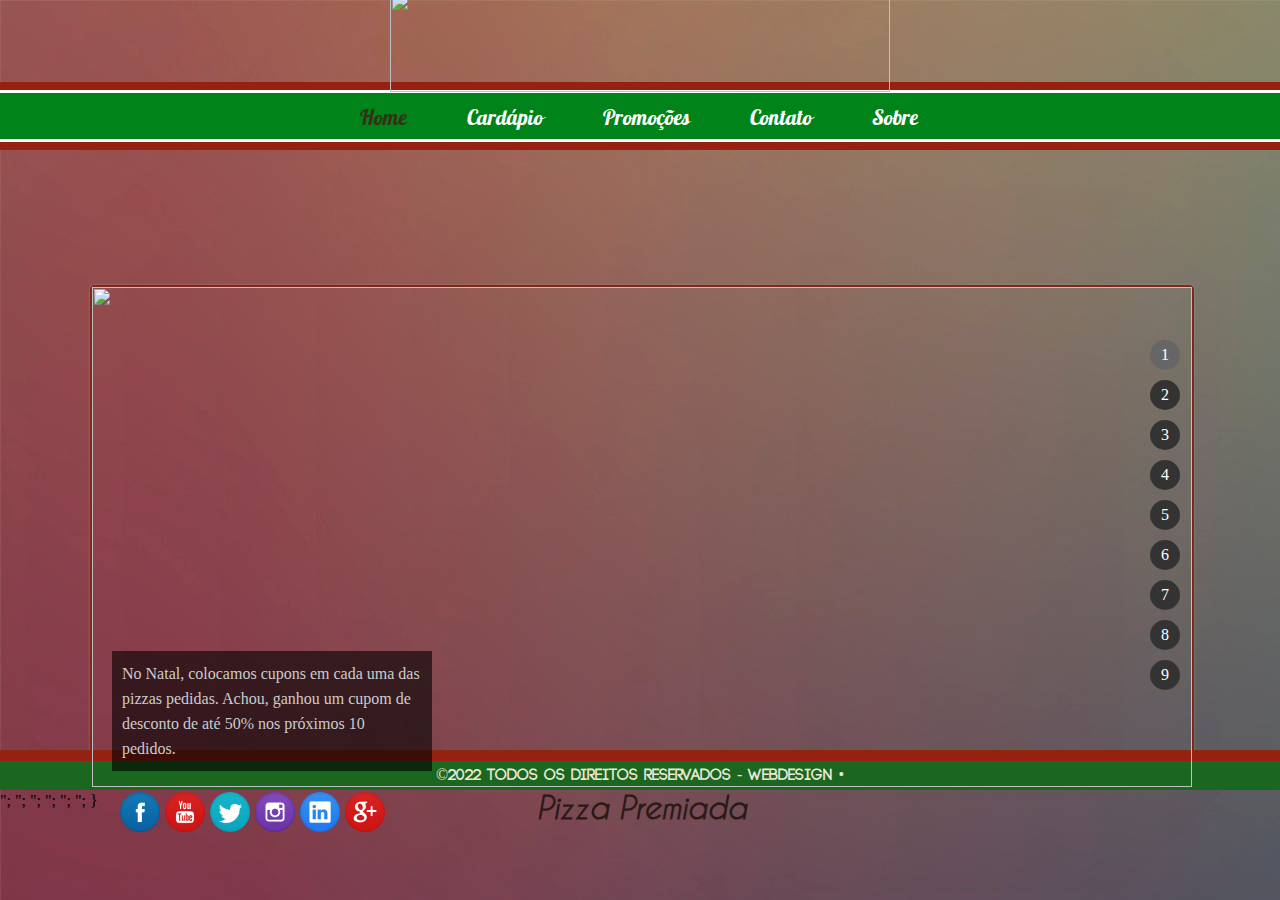
==== commit 839bc71a: "Add files via upload" ====
--- a/index.html
+++ b/index.html
@@ -1,166 +1,128 @@
-<!DOCTYPE HTML>
-
+<!DOCTYPE html>
 <html>
 
 <head>
-    <title>Exemplo</title>
+    <title>Pizza | Home</title>
     <meta charset="utf-8" />
-    <meta name="viewport" content="width=device-width, initial-scale=1" />
-    <!--[if lte IE 8]><script src="assets/js/ie/html5shiv.js"></script><![endif]-->
-    <link rel="stylesheet" href="assets/css/main.css" />
-    <!--[if lte IE 8]><link rel="stylesheet" href="assets/css/ie8.css" /><![endif]-->
+    <link rel="icon" href="imagens/icones/favicon.png" type="image/png">
+    <link href="css/index.css" rel="stylesheet" type="text/css">
+    <link href="css/slider.css" rel="stylesheet" type="text/css">
 </head>
+<div id="header">
+    <div>
+        <a href="index.html"><img class="logo" src="imagens/logoNew1.png" width="500" height="100" alt=""></a>
 
-<body class="landing">
-    <div id="page-wrapper">
-
-        <!-- Header -->
-        <header id="header" class="alt">
-            <h1><a href="index.html">Exemplo</a> site feito em HTML5 </h1>
-            <nav id="nav">
-                <ul>
-                    <li><a href="index.html">Home</a></li>
-                    <li>
-                        <a href="#" class="icon fa-angle-down">Layouts</a>
-                        <ul>
-                            <li><a href="nutricionista.html">Nutricionista</a></li>
-                            <li><a href="generico.html">Generico</a></li>
-                            <li><a href="contato.html">Contato</a></li>
-                            <li><a href="elementos.html">Elementos</a></li>
-                            <li>
-                                <a href="#">Submenu</a>
-                                <ul>
-                                    <li><a href="#">Opção Um</a></li>
-                                    <li><a href="#">Opção Dois</a></li>
-
-                                </ul>
-                            </li>
-                        </ul>
-                    </li>
-                    <li><a href="#" class="button">Sign Up</a></li>
-                </ul>
-            </nav>
-        </header>
-
-        <!-- Banner -->
-        <section id="banner">
-            <h2>Exemplo</h2>
-            <p> Modelo de site responsivo da HTML5.</p>
-            </ul>
-        </section>
-
-        <!-- Main -->
-        <section id="main" class="container">
-
-            <section class="box special">
-                <header class="major">
-                    <h2>Introdução</h2>
-                </header>
-                <span class="image featured"><img src="images/pic01.jpg" alt="" /></span>
-            </section>
-
-            <section class="box special features">
-                <div class="features-row">
-                    <section>
-                        <span class="icon major fa-bolt accent2"></span>
-                        <h3>Teste</h3>
-                        <p>Texto</p>
-                    </section>
-                    <section>
-                        <span class="icon major fa-area-chart accent3"></span>
-                        <h3>Teste</h3>
-                        <p>Texto.</p>
-                    </section>
-                </div>
-                <div class="features-row">
-                    <section>
-                        <span class="icon major fa-cloud accent4"></span>
-                        <h3>Teste</h3>
-                        <p>Texto</p>
-                    </section>
-                    <section>
-                        <span class="icon major fa-lock accent5"></span>
-                        <h3>Teste</h3>
-                        <p>Texto</p>
-                    </section>
-                </div>
-            </section>
-
-            <div class="row">
-                <div class="6u 12u(narrower)">
-
-                    <section class="box special">
-                        <span class="image featured"><img src="images/pic02.jpg" alt="" /></span>
-                        <h3>Teste</h3>
-                        <p>Texto</p>
-                        <ul class="actions">
-                            <li><a href="#" class="button alt">Voltar</a></li>
-                        </ul>
-                    </section>
-
-                </div>
-                <div class="6u 12u(narrower)">
-
-                    <section class="box special">
-                        <span class="image featured"><img src="images/pic03.jpg" alt="" /></span>
-                        <h3>Teste</h3>
-                        <p>Texto</p>
-                        <ul class="actions">
-                            <li><a href="#" class="button alt">Voltar</a></li>
-                        </ul>
-                    </section>
-
-                </div>
-            </div>
-
-        </section>
-
-        <!-- CTA -->
-        <section id="cta">
+        <ul class="navigation">
+            <li>
+                <a class="active" href="index.html">Home</a>
+            </li>
+            <li>
+                <a href="adm/salgadas.html">Cardápio</a>
+            </li>
+            <li>
+                <a href="adm/promocoes.html">Promoções</a>
+            </li>
+            <li>
+                <a href="adm/contatoForm.html">Contato</a>
+            </li>
+            <li>
+                <a href="adm/sobre.html">Sobre</a>
+            </li>
+        </ul>
+    </div>
+</div>
 
 
+<body>
+    <script language="javascript" src="js/jquery.js"></script>
+    <script language="javascript" src="js/jquery.cycle.all.js"></script>
+    <script type="text/javascript">
+        $(document).ready(function() {
+            $('#resumeButton').hide();
+            $('.slideshow').cycle({
+                fx: 'fade',
+                speed: 3000,
+                timeout: 5000,
+                pause: false,
+                pager: $('.pager'),
+                pagerAnchorBuilder: function(index, DOMelement) {
+                    return '<a>' + (index + 1) + '</a>';
+                }
+            });
+            $('#pauseButton').click(function() {
+                $('.slideshow').cycle('pause');
+                $('#pauseButton').hide();
+                $('#resumeButton').show();
+            });
+            $('#resumeButton').click(function() {
+                $('.slideshow').cycle('resume');
+                $('#pauseButton').show();
+                $('#resumeButton').hide();
+            });
+        });
+    </script>
 
-            <form>
-                <div class="row uniform 50%">
-                    <div class="8u 12u(mobilep)">
-
-                    </div>
-                    <div class="4u 12u(mobilep)">
-
-                    </div>
-                </div>
-            </form>
-
-        </section>
-
-        <!-- Footer -->
-        <footer id="footer">
-            <ul class="icons">
-                <li><a href="#" class="icon fa-twitter"><span class="label">Twitter</span></a></li>
-                <li><a href="#" class="icon fa-facebook"><span class="label">Facebook</span></a></li>
-                <li><a href="#" class="icon fa-instagram"><span class="label">Instagram</span></a></li>
-                <li><a href="#" class="icon fa-github"><span class="label">Github</span></a></li>
-                <li><a href="#" class="icon fa-dribbble"><span class="label">Dribbble</span></a></li>
-                <li><a href="#" class="icon fa-google-plus"><span class="label">Google+</span></a></li>
-            </ul>
-            <ul class="copyright">
-                <li>&copy; Untitled. Free.</li>
-                <li>Design: HTML5 </a>
-                </li>
-            </ul>
-        </footer>
-
-    </div>
-
-    <!-- Scripts -->
-    <script src="assets/js/jquery.min.js"></script>
-    <script src="assets/js/jquery.dropotron.min.js"></script>
-    <script src="assets/js/jquery.scrollgress.min.js"></script>
-    <script src="assets/js/skel.min.js"></script>
-    <script src="assets/js/util.js"></script>
-    <!--[if lte IE 8]><script src="assets/js/ie/respond.min.js"></script><![endif]-->
-    <script src="assets/js/main.js"></script>
-
-</body>
+    <body>
+        <span class="pager"></span>
+        <div class="slideshow">
+            <div class="slide-item">
+                <img src="imagens/slides/slide1.jpg" width="1100" height="500" />
+                <h2>Pizza Premiada</h2>
+                <p>No Natal, colocamos cupons em cada uma das pizzas pedidas. Achou, ganhou um cupom de desconto de até 50% nos próximos 10 pedidos.</p>
+            </div>
+            <div class="slide-item">
+                <img src="imagens/slides/slide2.jpg" width="1100" height="500" />
+                <h2>Entre Céu e Inferno</h2>
+                <p>Metade do preço para um pedido de pizza meio doce e meio apimentada. E aí? Topa?</p>
+            </div>
+            <div class="slide-item">
+                <img src="imagens/slides/slide3.jpg" width="1100" height="500" />
+                <h2>Happyzza To You</h2>
+                <p>Aniversariante ganha um presente junto da pizza pediada com 40% de desconto.</p>
+            </div>
+            <div class="slide-item">
+                <img src="imagens/slides/slide4.jpg" width="1100" height="500" />
+                <h2>Ovo Adoidado</h2>
+                <p>Nessa promoção de Páscoa, as crianças participam de uma competição de encontrar ovinhos coloridos dentro da pizza pedida. A família do filho vencedor ganha uma cesta de Páscoa.</p>
+            </div>
+            <div class="slide-item">
+                <img src="imagens/slides/slide5.jpg" width="1100" height="500" />
+                <h2>Kids Day</h2>
+                <p>No Dia das Crianças, as famílias que tem filho(s) abaixo de 12 anos ganham um brinde ao pedir um combo de duas pizzas grandes mais um refrigerante.</p>
+            </div>
+            <div class="slide-item">
+                <img src="imagens/slides/slide6.jpg" width="1100" height="500" />
+                <h2>Sonho De Fã De Pizza</h2>
+                <p>A cada 50 pedidos do cliente, a pizza sai pela metade do preço.</p>
+            </div>
+            <div class="slide-item">
+                <img src="imagens/slides/slide7.jpg" width="1100" height="500" />
+                <h2>Japão Entra Em Cena</h2>
+                <p>Colocamos alguns sushis na pizza com uma pitada da pimenta Wasabi; se você pedir uma pizza dessa mais um refrigerante, você paga com 20% de desconto.</p>
+            </div>
+            <div class="slide-item">
+                <img src="imagens/slides/slide8.jpg" width="1100" height="500" />
+                <h2>Os Nerds Tem Vez</h2>
+                <p>A cada final de mês, preparamos pizzas no estilo bem nerd. Peça uma dessa e com mais R$10,00 você ganha um refrigerante editado a mão, com desenhos dos personagens dos quadrinhos.</p>
+            </div>
+            <div class="slide-item">
+                <img src="imagens/slides/slide9.jpg" width="1100" height="500" />
+                <h2>Primeira Vez Na TecPizza</h2>
+                <p>Cliente de primeira viagem ganha 60% de desconto, ao pedir uma pizza de dois sabores e um refrigerante.</p>
+            </div>
+        </div>
+        <div id="footer">
+            <div>
+                <span>&copy;2022 Todos os direitos reservados - WebDesign •
+							</span>
+                <a href=". $linha['facebookUrl']."><img src='imagens/icones/facebook.png' class='facebook' /></a>";
+                <a href=". $linha['youtubeUrl']."><img src='imagens/icones/youtube.png' class='youtube' /></a>";
+                <a href=". $linha['twitterUrl']."><img src='imagens/icones/twitter.png' class='twitter' /></a>";
+                <a href=". $linha['instagramUrl']."><img src='imagens/icones/instagram.png' class='instagram' /></a>";
+                <a href=". $linha['linkedinUrl']."><img src='imagens/icones/linkedin.png' class='linkedin' /></a>";
+                <a href=". $linha['googleUrl']."><img src='imagens/icones/google.png' class='googleplus' /></a>"; }
+            </div>
+        </div>
+    </body>
 
 </html>--- a/css/index.css
+++ b/css/index.css
@@ -0,0 +1,291 @@
+body {
+    /*Body padrão e alterar imagem do background*/
+    margin: 0;
+    padding: 0;
+    background: url("../imagens/background.jpg");
+    background-repeat: no-repeat;
+    background-attachment: fixed;
+}
+
+@font-face {
+    /*Fonte LimelightRegular "Avá, é mesmo"*/
+    font-family: 'CaviarDreams_Italic';
+    src: url('../fonts/CaviarDreams_Italic.ttf') format('truetype');
+    font-weight: normal;
+    font-style: normal;
+}
+
+@font-face {
+    /*Fonte LimelightRegular "Avá, é mesmo"*/
+    font-family: 'CODE Bold';
+    src: url('../fonts/CODE Bold.otf') format('truetype');
+    font-weight: normal;
+    font-style: normal;
+}
+
+@font-face {
+    /*Fonte Lobster1.4Regular "Avá, é mesmo"*/
+    font-family: 'Sitka Text Bold';
+    src: url('../fonts/nunito-regular-webfont.eot');
+    src: url('../fonts/nunito-regular-webfont.eot?#iefix') format('embedded-opentype'), url('../fonts/nunito-regular-webfont.woff') format('woff'), url('../fonts/nunito-regular-webfont.ttf') format('truetype'), url('../fonts/nunito-regular-webfont.svg#NunitoRegular') format('svg');
+    font-weight: normal;
+    font-style: normal;
+}
+
+@font-face {
+    /*Fonte Lobster1.4Regular "Avá, é mesmo"*/
+    font-family: 'Lobster1.4Regular';
+    src: url('../fonts/lobster-webfont.eot');
+    src: url('../fonts/lobster-webfont.eot?#iefix') format('embedded-opentype'), url('../fonts/lobster-webfont.woff') format('woff'), url('../fonts/lobster-webfont.ttf') format('truetype'), url('../fonts/lobster-webfont.svg#Lobster1.4Regular') format('svg');
+    font-weight: normal;
+    font-style: normal;
+}
+
+@font-face {
+    /*Fonte LimelightRegular "Avá, é mesmo"*/
+    font-family: 'LimelightRegular';
+    src: url('../fonts/limelight-webfont.eot');
+    src: url('../fonts/limelight-webfont.eot?#iefix') format('embedded-opentype'), url('../fonts/limelight-webfont.woff') format('woff'), url('../fonts/limelight-webfont.ttf') format('truetype'), url('../fonts/limelight-webfont.svg#LimelightRegular') format('svg');
+    font-weight: normal;
+    font-style: normal;
+}
+
+#header {
+    /*Estilo da header*/
+    height: 150px;
+    width: 100%;
+    background: transparent url("../imagens/navigation.png");
+    background-repeat: repeat-x;
+    background-position: bottom;
+}
+
+#header div {
+    /*Estilo da div header*/
+    width: 960px;
+    margin: 0 auto;
+    height: 150px;
+    position: relative;
+}
+
+#header div a img {
+    /*Estilo da imagem dentro da div <a>*/
+    border: 0;
+    overflow: hidden;
+    margin-left: 230px;
+}
+
+#header div img.logo {
+    /*Estilo da logo*/
+    border: 0;
+    float: none;
+    overflow: hidden;
+    margin-top: -8px;
+    left: 250px;
+}
+
+#header div ul.navigation {
+    /*Navigation Div Ul*/
+    margin: 0;
+    padding: 0;
+    list-style-type: none;
+    position: absolute;
+    left: 200px;
+    top: 105px;
+    overflow: hidden;
+    width: 620px;
+}
+
+#header div ul.navigation li {
+    /*Alinhar flutuação a esquerda*/
+    float: left;
+}
+
+#header div ul.navigation li:first-child a {
+    /*Preenchimento a esquerda da navigation*/
+    padding-left: 0;
+}
+
+#header div ul.navigation li a {
+    /*Estilo da navigation*/
+    text-decoration: none;
+    padding: 0 30px;
+    color: #FFFFFF;
+    font-family: 'Lobster1.4Regular';
+    color: #FFFFFF;
+    font-size: 21px;
+}
+
+#header div ul.navigation li a:hover {
+    /*Alterar cor quando passar o mouse*/
+    color: #372F16;
+}
+
+#header div ul.navigation li a.active {
+    /*Selecção ativa do navigation*/
+    color: #372F16;
+}
+
+#body {
+    /* Alinhar o corpo do site ao centro e ocultar oque sair da caixa de texto*/
+    width: 100%;
+    overflow: hidden;
+}
+
+#body #content {
+    /*Inserir a linha frame top do retangulo do corpo do site*/
+    width: 1100px;
+    margin-top: 600px;
+    padding-top: 18px;
+    background: transparent url("../imagens/Itop.png");
+    /*Imagem a ser inserida*/
+    background-position: center top;
+    background-repeat: no-repeat;
+    margin-left: 10%;
+    margin-right: 5%;
+}
+
+#body #content div {
+    /*Inserir a linha frame bottom do retangulo do corpo do site*/
+    background: transparent url("../imagens/Ibottom.png");
+    background-position: center bottom;
+    background-repeat: no-repeat;
+    padding-bottom: 22px;
+}
+
+#body #content div div {
+    /*Inserir a linha frame lateral e medidas do retangulo do corpo do site*/
+    padding: 10px 50px 10px 50px;
+    background: transparent url("../imagens/Icontent.png");
+    background-position: center center;
+    background-repeat: repeat-y;
+}
+
+
+/*## FIM DA NAVIGATION ##*/
+
+
+/*###RODAPÉ###*/
+
+#footer {
+    /* Rodapé */
+    height: 30px;
+    width: 100%;
+    padding: 5px 0;
+    margin-top: 600px;
+    background: transparent url("../imagens/bg-footer.jpg");
+    background-repeat: repeat-x;
+    background-position: top;
+    background-color: #1B6720;
+    position: relative;
+    bottom: 0px;
+}
+
+#footer div span {
+    /*Span do rodapé "Todos os direitos..." */
+    display: block;
+    color: #ebe9d7;
+    font-family: 'CODE Bold';
+    font-size: 16px;
+    text-align: center;
+    margin-top: 8px;
+}
+
+
+/*REDES SOCIAIS*/
+
+.facebook {
+    position: absolute;
+    left: 120px;
+    top: 42px;
+    height: 40px;
+    width: 40px;
+}
+
+.facebook:hover {
+    position: absolute;
+    left: 120px;
+    top: 42px;
+    height: 42px;
+    width: 41px;
+    color: white;
+}
+
+.youtube {
+    position: absolute;
+    left: 165px;
+    top: 42px;
+    height: 40px;
+    width: 40px;
+}
+
+.youtube:hover {
+    position: absolute;
+    left: 165px;
+    top: 42px;
+    height: 42px;
+    width: 41px;
+}
+
+.twitter {
+    position: absolute;
+    left: 210px;
+    top: 42px;
+    height: 40px;
+    width: 40px;
+}
+
+.twitter:hover {
+    position: absolute;
+    left: 210px;
+    top: 42px;
+    height: 42px;
+    width: 41px;
+}
+
+.instagram {
+    position: absolute;
+    left: 255px;
+    top: 42px;
+    height: 40px;
+    width: 40px;
+}
+
+.instagram:hover {
+    position: absolute;
+    left: 255px;
+    top: 42px;
+    height: 42px;
+    width: 41px;
+}
+
+.linkedin {
+    position: absolute;
+    left: 300px;
+    top: 42px;
+    height: 40px;
+    width: 40px;
+}
+
+.linkedin:hover {
+    position: absolute;
+    left: 300px;
+    top: 42px;
+    height: 42px;
+    width: 41px;
+}
+
+.googleplus {
+    position: absolute;
+    left: 345px;
+    top: 42px;
+    height: 40px;
+    width: 40px;
+}
+
+.googleplus:hover {
+    position: absolute;
+    left: 345px;
+    top: 42px;
+    height: 42px;
+    width: 41px;
+}--- a/css/slider.css
+++ b/css/slider.css
@@ -0,0 +1,74 @@
+.slideshow{ 
+	position:absolute;
+    margin: 10px auto;
+    border: 2px solid #822619;
+    -webkit-border-radius: 5px;
+       -moz-border-radius: 5px;
+            border-radius: 5px;
+    -webkit-box-shadow: 0 0 2px #999;
+       -moz-box-shadow: 0 0 2px #999;
+            box-shadow: 0 0 2px #999;
+		width:1100px;
+		height:500px;
+		left:50%;
+		margin-left: -550px;
+		top:50%;
+		margin-top: -165px;
+		float: center;
+}
+.slide-item{
+	width:1100px; height:500px; position:relative;
+}
+.slide-item p {width:300px;
+			   padding:10px;
+			   color:#CCC;
+			   background:rgba(0,0,0,0.6);
+			   position:absolute; 
+			   bottom:0px;
+			   left:20px;
+}
+.pager{ position:absolute;
+		width:100px;
+		height:170px;
+		left:50%;
+		margin-left:500px;
+		top:50%;
+		margin-top:-120px;
+		z-index:999;
+}			   
+.pager a{
+	display:block;
+	width:30px;
+	height:30px;
+	line-height:30px;
+	color:#FFF;
+	text-align:center;
+	border-radius:100%;
+	-moz-border-radius:100%;
+	-webkit-border-radius:100%;
+	background-color:#333;
+	margin:10px;
+	cursor:pointer;
+}
+.pager a:hover{
+	background-color:#666;	
+}	
+.pager a.activeSlide{
+	background-color:#666;
+}
+h2 { /*Estilo do texto de ingredientes */
+	font-family :'CaviarDreams_Italic';
+	font-size :30px;
+	color :#2B1A16;
+	text-align: center;
+	text-decoration: none;
+	margin-top: 1px;
+}
+body { /*Body padrão e alterar imagem do background*/
+	margin :0;
+	padding :0;
+	background :url("../imagens/background.jpg");
+	background-image: no-repeat;
+	line-height :25px;
+	background-attachment: fixed;
+}